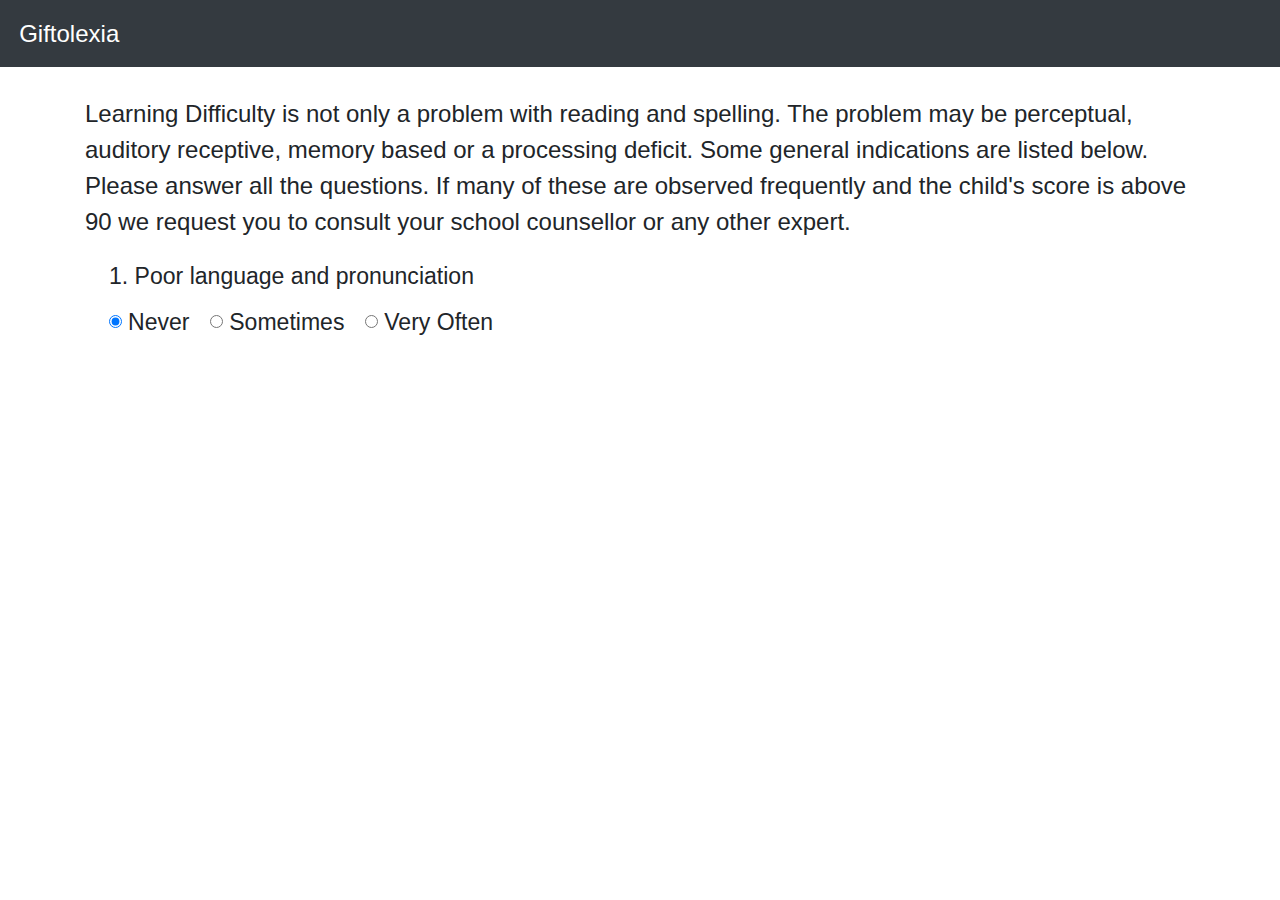
==== 3-to-5.html @ 27c03d04 "changed the filenames" ====
<html>

<head>
    <title>

    </title>
    <link rel="stylesheet" href="https://maxcdn.bootstrapcdn.com/bootstrap/4.0.0/css/bootstrap.min.css"
        integrity="sha384-Gn5384xqQ1aoWXA+058RXPxPg6fy4IWvTNh0E263XmFcJlSAwiGgFAW/dAiS6JXm" crossorigin="anonymous">
    <link rel="stylesheet" href="css/forms.css">
    <script src="js/calculate_results.js" type="text/javascript"></script>
    <script src="https://code.jquery.com/jquery-3.4.1.min.js"
        integrity="sha256-CSXorXvZcTkaix6Yvo6HppcZGetbYMGWSFlBw8HfCJo=" crossorigin="anonymous"></script>
</head>

<body>

    <nav class="navbar navbar-dark bg-dark fixed-top">
        <span class="navbar-brand mb-0 h1">Giftolexia</span>
    </nav>

    <main role="main" class="container">
        <p class="lead">
            Learning Difficulty is not only a problem with reading and spelling.
            The problem may be perceptual, auditory receptive, memory based or a processing deficit.
            Some general indications are listed below. Please answer all the questions.
            If many of these are observed frequently and the child's score is above 90 we request you
            to consult your school counsellor or any other expert.
        </p>

        <!-- FOR EACH QUESTION DO THIS -->
        <!-- COPY FROM HERE -->
        <div class="form-check">
            <label for="question1set">1. Poor language and pronunciation</label>
            <div id="question1set">
                <div class="form-check form-check-inline">
                    <input class="form-check-input" type="radio" name="Q1" id="Q1a" value="1" checked>
                    <label class="form-check-label" for="Q1a">Never</label>
                </div>
                <div class="form-check form-check-inline">
                    <input class="form-check-input" type="radio" name="Q1" id="Q1b" value="3">
                    <label class="form-check-label" for="Q1b">Sometimes</label>
                </div>
                <div class="form-check form-check-inline">
                    <input class="form-check-input" type="radio" name="Q1" id="Q1c" value="5">
                    <label class="form-check-label" for="Q1c">Very Often</label>
                </div>
            </div>
        </div>

        <!-- TO HERE ------------  -->

    </main>
    <!-- <p>1. Poor language and pronunciation</p>
        <input type="radio" id="Q1" name="Q1" value="1">Never
        <input type="radio" id="Q1" name="Q1" value="3">Sometimes
        <input type="radio" id="Q1" name="Q1" value="5">Very often
        <br />

        <p>2. Poor rhyming </p>
        <input type="radio" id="Q2" name="Q2" value="1">Never
        <input type="radio" id="Q2" name="Q2" value="3">Sometimes
        <input type="radio" id="Q2" name="Q2" value="5">Very often
        <br />
        <p>3. Immature speech pattern and communication </p>
        <input type="radio" id="Q3" name="Q3" value="1">Never
        <input type="radio" id="Q3" name="Q3" value="3">Sometimes
        <input type="radio" id="Q3" name="Q3" value="5">Very often
        <br />
        <p>4. Poor phonological awareness </p>
        <input type="radio" id="Q4" name="Q4" value="1">Never
        <input type="radio" id="Q4" name="Q4" value="3">Sometimes
        <input type="radio" id="Q4" name="Q4" value="5">Very often
        <br />
        <p>5. Poor concept of time </p>
        <input type="radio" id="Q5" name="Q5" value="1">Never
        <input type="radio" id="Q5" name="Q5" value="3">Sometimes
        <input type="radio" id="Q5" name="Q5" value="5">Very often
        <br />
        <p>6. Poor organisation </p>
        <input type="radio" id="Q6" name="Q6" value="1">Never
        <input type="radio" id="Q6" name="Q6" value="3">Sometimes
        <input type="radio" id="Q6" name="Q6" value="5">Very often
        <br />
        <p>7. Poor listening skills </p>
        <input type="radio" id="Q7" name="Q7" value="1">Never
        <input type="radio" id="Q7" name="Q7" value="3">Sometimes
        <input type="radio" id="Q7" name="Q7" value="5">Very often
        <br />
        <p>8. Poor memory for rhymes, stories, events, instructions </p>
        <input type="radio" id="Q8" name="Q8" value="1">Never
        <input type="radio" id="Q8" name="Q8" value="3">Sometimes
        <input type="radio" id="Q8" name="Q8" value="5">Very often
        <br />
        <p>9. Cannot clap a rhythm or keep a musical beat </p>
        <input type="radio" id="Q9" name="Q9" value="1">Never
        <input type="radio" id="Q9" name="Q9" value="3">Sometimes
        <input type="radio" id="Q9" name="Q9" value="5">Very often
        <br />
        <p>10. Is clumsy, wriggly and accident prone </p>
        <input type="radio" id="Q10" name="Q10" value="1">Never
        <input type="radio" id="Q10" name="Q10" value="3">Sometimes
        <input type="radio" id="Q10" name="Q10" value="5">Very often
        <br />
        <p>11. Is hard to engage, shows little interest in activities</p>
        <input type="radio" id="Q11" name="Q11" value="1">Never
        <input type="radio" id="Q11" name="Q11" value="3">Sometimes
        <input type="radio" id="Q11" name="Q11" value="5">Very often
        <br />
        <p>12. Can be easily distracted </p>
        <input type="radio" id="Q12" name="Q12" value="1">Never
        <input type="radio" id="Q12" name="Q12" value="3">Sometimes
        <input type="radio" id="Q12" name="Q12" value="5">Very often
        <br />
        <p>13. Has poor posture </p>
        <input type="radio" id="Q13" name="Q13" value="1">Never
        <input type="radio" id="Q13" name="Q13" value="3">Sometimes
        <input type="radio" id="Q13" name="Q13" value="5">Very often
        <br />
        <p>14. Poor fine motor skills, including drawing, copying and letter formation</p>
        <input type="radio" id="Q14" name="Q14" value="1">Never
        <input type="radio" id="Q14" name="Q14" value="3">Sometimes
        <input type="radio" id="Q14" name="Q14" value="5">Very often
        <br />
        <p>15. Poor eye tracking and inability to converge from far to near </p>
        <input type="radio" id="Q15" name="Q15" value="1">Never
        <input type="radio" id="Q15" name="Q15" value="3">Sometimes
        <input type="radio" id="Q15" name="Q15" value="5">Very often
        <br />
        <p>16. Poor spatial concepts </p>
        <input type="radio" id="Q16" name="Q16" value="1">Never
        <input type="radio" id="Q16" name="Q16" value="3">Sometimes
        <input type="radio" id="Q16" name="Q16" value="5">Very often
        <br />
        <p>17. Poor body image</p>
        <input type="radio" id="Q17" name="Q17" value="1">Never
        <input type="radio" id="Q17" name="Q17" value="3">Sometimes
        <input type="radio" id="Q17" name="Q17" value="5">Very often
        <br />
        <p>18. Has not established a dominant hand </p>
        <input type="radio" id="Q18" name="Q18" value="1">Never
        <input type="radio" id="Q18" name="Q18" value="3">Sometimes
        <input type="radio" id="Q18" name="Q18" value="5">Very often
        <br />
        <p>19. Has poor ball skills </p>
        <input type="radio" id="Q19" name="Q19" value="1">Never
        <input type="radio" id="Q19" name="Q19" value="3">Sometimes
        <input type="radio" id="Q19" name="Q19" value="5">Very often
        <br />
        <p>20. Has poor balance and co-ordination </p>
        <input type="radio" id="Q20" name="Q20" value="1">Never
        <input type="radio" id="Q20" name="Q20" value="3">Sometimes
        <input type="radio" id="Q20" name="Q20" value="5">Very often
        <br />
        <p>21. Poor letter knowledge </p>
        <input type="radio" id="Q21" name="Q21" value="1">Never
        <input type="radio" id="Q21" name="Q21" value="3">Sometimes
        <input type="radio" id="Q21" name="Q21" value="5">Very often
        <br />
        <p>22. Social skills are very limited or unsuccessful </p>
        <input type="radio" id="Q22" name="Q22" value="1">Never
        <input type="radio" id="Q22" name="Q22" value="3">Sometimes
        <input type="radio" id="Q22" name="Q22" value="5">Very often
        <br /> -->

    <!-- </div>

    <div>
        <a href="Giftolexia5.html" class="buttonSubmit"> SUBMIT</a>
    </div> -->

    </div>
    <script src="https://code.jquery.com/jquery-3.2.1.slim.min.js"
        integrity="sha384-KJ3o2DKtIkvYIK3UENzmM7KCkRr/rE9/Qpg6aAZGJwFDMVNA/GpGFF93hXpG5KkN"
        crossorigin="anonymous"></script>
    <script src="https://cdnjs.cloudflare.com/ajax/libs/popper.js/1.12.9/umd/popper.min.js"
        integrity="sha384-ApNbgh9B+Y1QKtv3Rn7W3mgPxhU9K/ScQsAP7hUibX39j7fakFPskvXusvfa0b4Q"
        crossorigin="anonymous"></script>
    <script src="https://maxcdn.bootstrapcdn.com/bootstrap/4.0.0/js/bootstrap.min.js"
        integrity="sha384-JZR6Spejh4U02d8jOt6vLEHfe/JQGiRRSQQxSfFWpi1MquVdAyjUar5+76PVCmYl"
        crossorigin="anonymous"></script>
</body>

</html>
---- css/forms.css ----
body {
    padding-top: 5rem;
  }

  html { font-size: 1.5rem; }

  @media (min-width: 576px) {
      html { font-size: 2rem; }
  }
  @media (min-width: 768px) {
      html { font-size: 1.5rem; }
  }
  @media (min-width: 992px) {
      html { font-size: 1.2rem; }
  }
  @media (min-width: 1200px) {
      html { font-size: 1.2rem; }
  }

  .form-check{
    font-size: 1.2rem;
  }
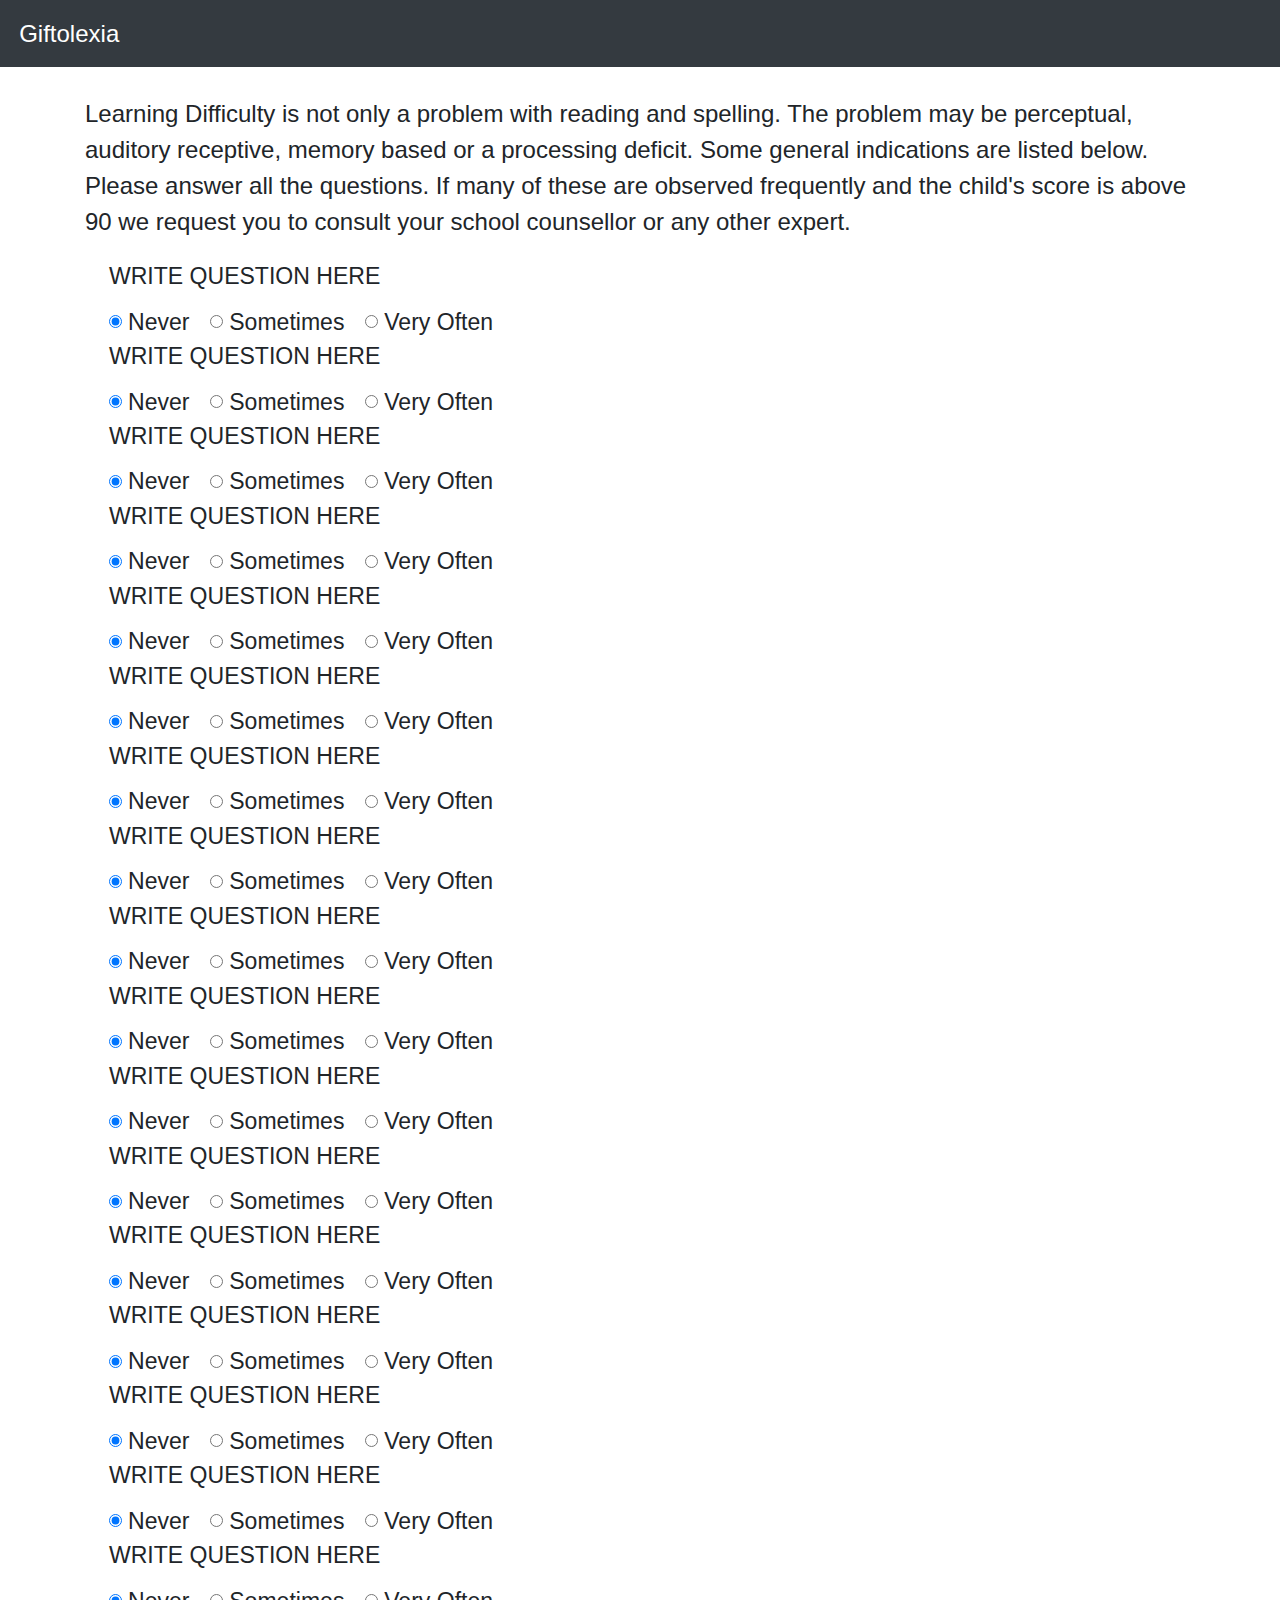
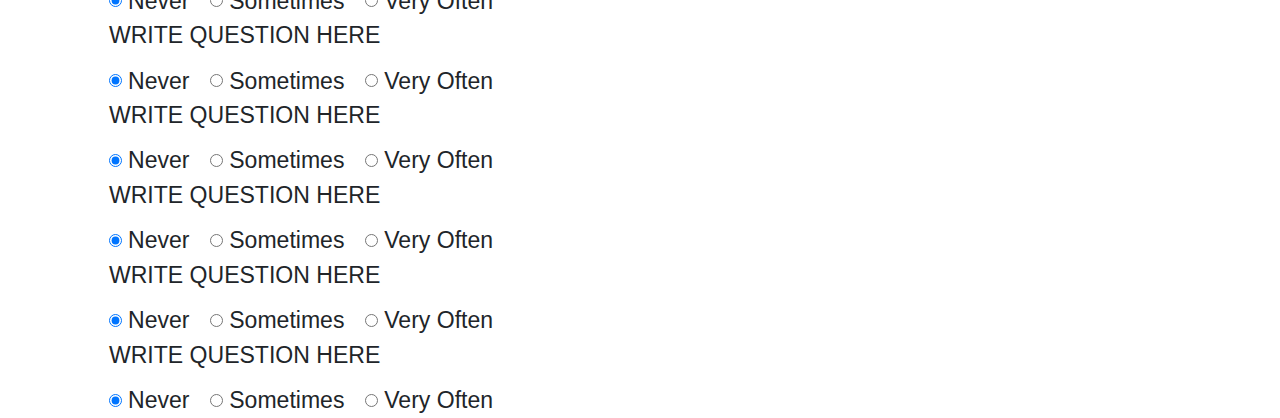
==== commit b7a6ebd2: "Added the basic template for forms" ====
--- a/3-to-5.html
+++ b/3-to-5.html
@@ -27,10 +27,8 @@
             to consult your school counsellor or any other expert.
         </p>
 
-        <!-- FOR EACH QUESTION DO THIS -->
-        <!-- COPY FROM HERE -->
-        <div class="form-check">
-            <label for="question1set">1. Poor language and pronunciation</label>
+        <div class="form-check">
+            <label for="question1set">WRITE QUESTION HERE</label>
             <div id="question1set">
                 <div class="form-check form-check-inline">
                     <input class="form-check-input" type="radio" name="Q1" id="Q1a" value="1" checked>
@@ -46,8 +44,364 @@
                 </div>
             </div>
         </div>
-
-        <!-- TO HERE ------------  -->
+        <div class="form-check">
+            <label for="question2set">WRITE QUESTION HERE</label>
+            <div id="question2set">
+                <div class="form-check form-check-inline">
+                    <input class="form-check-input" type="radio" name="Q2" id="Q2a" value="1" checked>
+                    <label class="form-check-label" for="Q2a">Never</label>
+                </div>
+                <div class="form-check form-check-inline">
+                    <input class="form-check-input" type="radio" name="Q2" id="Q2b" value="3">
+                    <label class="form-check-label" for="Q2b">Sometimes</label>
+                </div>
+                <div class="form-check form-check-inline">
+                    <input class="form-check-input" type="radio" name="Q2" id="Q2c" value="5">
+                    <label class="form-check-label" for="Q2c">Very Often</label>
+                </div>
+            </div>
+        </div>
+        <div class="form-check">
+            <label for="question3set">WRITE QUESTION HERE</label>
+            <div id="question3set">
+                <div class="form-check form-check-inline">
+                    <input class="form-check-input" type="radio" name="Q3" id="Q3a" value="1" checked>
+                    <label class="form-check-label" for="Q3a">Never</label>
+                </div>
+                <div class="form-check form-check-inline">
+                    <input class="form-check-input" type="radio" name="Q3" id="Q3b" value="3">
+                    <label class="form-check-label" for="Q3b">Sometimes</label>
+                </div>
+                <div class="form-check form-check-inline">
+                    <input class="form-check-input" type="radio" name="Q3" id="Q3c" value="5">
+                    <label class="form-check-label" for="Q3c">Very Often</label>
+                </div>
+            </div>
+        </div>
+        <div class="form-check">
+            <label for="question4set">WRITE QUESTION HERE</label>
+            <div id="question4set">
+                <div class="form-check form-check-inline">
+                    <input class="form-check-input" type="radio" name="Q4" id="Q4a" value="1" checked>
+                    <label class="form-check-label" for="Q4a">Never</label>
+                </div>
+                <div class="form-check form-check-inline">
+                    <input class="form-check-input" type="radio" name="Q4" id="Q4b" value="3">
+                    <label class="form-check-label" for="Q4b">Sometimes</label>
+                </div>
+                <div class="form-check form-check-inline">
+                    <input class="form-check-input" type="radio" name="Q4" id="Q4c" value="5">
+                    <label class="form-check-label" for="Q4c">Very Often</label>
+                </div>
+            </div>
+        </div>
+        <div class="form-check">
+            <label for="question5set">WRITE QUESTION HERE</label>
+            <div id="question5set">
+                <div class="form-check form-check-inline">
+                    <input class="form-check-input" type="radio" name="Q5" id="Q5a" value="1" checked>
+                    <label class="form-check-label" for="Q5a">Never</label>
+                </div>
+                <div class="form-check form-check-inline">
+                    <input class="form-check-input" type="radio" name="Q5" id="Q5b" value="3">
+                    <label class="form-check-label" for="Q5b">Sometimes</label>
+                </div>
+                <div class="form-check form-check-inline">
+                    <input class="form-check-input" type="radio" name="Q5" id="Q5c" value="5">
+                    <label class="form-check-label" for="Q5c">Very Often</label>
+                </div>
+            </div>
+        </div>
+        <div class="form-check">
+            <label for="question6set">WRITE QUESTION HERE</label>
+            <div id="question6set">
+                <div class="form-check form-check-inline">
+                    <input class="form-check-input" type="radio" name="Q6" id="Q6a" value="1" checked>
+                    <label class="form-check-label" for="Q6a">Never</label>
+                </div>
+                <div class="form-check form-check-inline">
+                    <input class="form-check-input" type="radio" name="Q6" id="Q6b" value="3">
+                    <label class="form-check-label" for="Q6b">Sometimes</label>
+                </div>
+                <div class="form-check form-check-inline">
+                    <input class="form-check-input" type="radio" name="Q6" id="Q6c" value="5">
+                    <label class="form-check-label" for="Q6c">Very Often</label>
+                </div>
+            </div>
+        </div>
+        <div class="form-check">
+            <label for="question7set">WRITE QUESTION HERE</label>
+            <div id="question7set">
+                <div class="form-check form-check-inline">
+                    <input class="form-check-input" type="radio" name="Q7" id="Q7a" value="1" checked>
+                    <label class="form-check-label" for="Q7a">Never</label>
+                </div>
+                <div class="form-check form-check-inline">
+                    <input class="form-check-input" type="radio" name="Q7" id="Q7b" value="3">
+                    <label class="form-check-label" for="Q7b">Sometimes</label>
+                </div>
+                <div class="form-check form-check-inline">
+                    <input class="form-check-input" type="radio" name="Q7" id="Q7c" value="5">
+                    <label class="form-check-label" for="Q7c">Very Often</label>
+                </div>
+            </div>
+        </div>
+        <div class="form-check">
+            <label for="question8set">WRITE QUESTION HERE</label>
+            <div id="question8set">
+                <div class="form-check form-check-inline">
+                    <input class="form-check-input" type="radio" name="Q8" id="Q8a" value="1" checked>
+                    <label class="form-check-label" for="Q8a">Never</label>
+                </div>
+                <div class="form-check form-check-inline">
+                    <input class="form-check-input" type="radio" name="Q8" id="Q8b" value="3">
+                    <label class="form-check-label" for="Q8b">Sometimes</label>
+                </div>
+                <div class="form-check form-check-inline">
+                    <input class="form-check-input" type="radio" name="Q8" id="Q8c" value="5">
+                    <label class="form-check-label" for="Q8c">Very Often</label>
+                </div>
+            </div>
+        </div>
+        <div class="form-check">
+            <label for="question9set">WRITE QUESTION HERE</label>
+            <div id="question9set">
+                <div class="form-check form-check-inline">
+                    <input class="form-check-input" type="radio" name="Q9" id="Q9a" value="1" checked>
+                    <label class="form-check-label" for="Q9a">Never</label>
+                </div>
+                <div class="form-check form-check-inline">
+                    <input class="form-check-input" type="radio" name="Q9" id="Q9b" value="3">
+                    <label class="form-check-label" for="Q9b">Sometimes</label>
+                </div>
+                <div class="form-check form-check-inline">
+                    <input class="form-check-input" type="radio" name="Q9" id="Q9c" value="5">
+                    <label class="form-check-label" for="Q9c">Very Often</label>
+                </div>
+            </div>
+        </div>
+        <div class="form-check">
+            <label for="question10set">WRITE QUESTION HERE</label>
+            <div id="question10set">
+                <div class="form-check form-check-inline">
+                    <input class="form-check-input" type="radio" name="Q10" id="Q10a" value="1" checked>
+                    <label class="form-check-label" for="Q10a">Never</label>
+                </div>
+                <div class="form-check form-check-inline">
+                    <input class="form-check-input" type="radio" name="Q10" id="Q10b" value="3">
+                    <label class="form-check-label" for="Q10b">Sometimes</label>
+                </div>
+                <div class="form-check form-check-inline">
+                    <input class="form-check-input" type="radio" name="Q10" id="Q10c" value="5">
+                    <label class="form-check-label" for="Q10c">Very Often</label>
+                </div>
+            </div>
+        </div>
+        <div class="form-check">
+            <label for="question11set">WRITE QUESTION HERE</label>
+            <div id="question11set">
+                <div class="form-check form-check-inline">
+                    <input class="form-check-input" type="radio" name="Q11" id="Q11a" value="1" checked>
+                    <label class="form-check-label" for="Q11a">Never</label>
+                </div>
+                <div class="form-check form-check-inline">
+                    <input class="form-check-input" type="radio" name="Q11" id="Q11b" value="3">
+                    <label class="form-check-label" for="Q11b">Sometimes</label>
+                </div>
+                <div class="form-check form-check-inline">
+                    <input class="form-check-input" type="radio" name="Q11" id="Q11c" value="5">
+                    <label class="form-check-label" for="Q11c">Very Often</label>
+                </div>
+            </div>
+        </div>
+        <div class="form-check">
+            <label for="question12set">WRITE QUESTION HERE</label>
+            <div id="question12set">
+                <div class="form-check form-check-inline">
+                    <input class="form-check-input" type="radio" name="Q12" id="Q12a" value="1" checked>
+                    <label class="form-check-label" for="Q12a">Never</label>
+                </div>
+                <div class="form-check form-check-inline">
+                    <input class="form-check-input" type="radio" name="Q12" id="Q12b" value="3">
+                    <label class="form-check-label" for="Q12b">Sometimes</label>
+                </div>
+                <div class="form-check form-check-inline">
+                    <input class="form-check-input" type="radio" name="Q12" id="Q12c" value="5">
+                    <label class="form-check-label" for="Q12c">Very Often</label>
+                </div>
+            </div>
+        </div>
+        <div class="form-check">
+            <label for="question13set">WRITE QUESTION HERE</label>
+            <div id="question13set">
+                <div class="form-check form-check-inline">
+                    <input class="form-check-input" type="radio" name="Q13" id="Q13a" value="1" checked>
+                    <label class="form-check-label" for="Q13a">Never</label>
+                </div>
+                <div class="form-check form-check-inline">
+                    <input class="form-check-input" type="radio" name="Q13" id="Q13b" value="3">
+                    <label class="form-check-label" for="Q13b">Sometimes</label>
+                </div>
+                <div class="form-check form-check-inline">
+                    <input class="form-check-input" type="radio" name="Q13" id="Q13c" value="5">
+                    <label class="form-check-label" for="Q13c">Very Often</label>
+                </div>
+            </div>
+        </div>
+        <div class="form-check">
+            <label for="question14set">WRITE QUESTION HERE</label>
+            <div id="question14set">
+                <div class="form-check form-check-inline">
+                    <input class="form-check-input" type="radio" name="Q14" id="Q14a" value="1" checked>
+                    <label class="form-check-label" for="Q14a">Never</label>
+                </div>
+                <div class="form-check form-check-inline">
+                    <input class="form-check-input" type="radio" name="Q14" id="Q14b" value="3">
+                    <label class="form-check-label" for="Q14b">Sometimes</label>
+                </div>
+                <div class="form-check form-check-inline">
+                    <input class="form-check-input" type="radio" name="Q14" id="Q14c" value="5">
+                    <label class="form-check-label" for="Q14c">Very Often</label>
+                </div>
+            </div>
+        </div>
+        <div class="form-check">
+            <label for="question15set">WRITE QUESTION HERE</label>
+            <div id="question15set">
+                <div class="form-check form-check-inline">
+                    <input class="form-check-input" type="radio" name="Q15" id="Q15a" value="1" checked>
+                    <label class="form-check-label" for="Q15a">Never</label>
+                </div>
+                <div class="form-check form-check-inline">
+                    <input class="form-check-input" type="radio" name="Q15" id="Q15b" value="3">
+                    <label class="form-check-label" for="Q15b">Sometimes</label>
+                </div>
+                <div class="form-check form-check-inline">
+                    <input class="form-check-input" type="radio" name="Q15" id="Q15c" value="5">
+                    <label class="form-check-label" for="Q15c">Very Often</label>
+                </div>
+            </div>
+        </div>
+        <div class="form-check">
+            <label for="question16set">WRITE QUESTION HERE</label>
+            <div id="question16set">
+                <div class="form-check form-check-inline">
+                    <input class="form-check-input" type="radio" name="Q16" id="Q16a" value="1" checked>
+                    <label class="form-check-label" for="Q16a">Never</label>
+                </div>
+                <div class="form-check form-check-inline">
+                    <input class="form-check-input" type="radio" name="Q16" id="Q16b" value="3">
+                    <label class="form-check-label" for="Q16b">Sometimes</label>
+                </div>
+                <div class="form-check form-check-inline">
+                    <input class="form-check-input" type="radio" name="Q16" id="Q16c" value="5">
+                    <label class="form-check-label" for="Q16c">Very Often</label>
+                </div>
+            </div>
+        </div>
+        <div class="form-check">
+            <label for="question17set">WRITE QUESTION HERE</label>
+            <div id="question17set">
+                <div class="form-check form-check-inline">
+                    <input class="form-check-input" type="radio" name="Q17" id="Q17a" value="1" checked>
+                    <label class="form-check-label" for="Q17a">Never</label>
+                </div>
+                <div class="form-check form-check-inline">
+                    <input class="form-check-input" type="radio" name="Q17" id="Q17b" value="3">
+                    <label class="form-check-label" for="Q17b">Sometimes</label>
+                </div>
+                <div class="form-check form-check-inline">
+                    <input class="form-check-input" type="radio" name="Q17" id="Q17c" value="5">
+                    <label class="form-check-label" for="Q17c">Very Often</label>
+                </div>
+            </div>
+        </div>
+        <div class="form-check">
+            <label for="question18set">WRITE QUESTION HERE</label>
+            <div id="question18set">
+                <div class="form-check form-check-inline">
+                    <input class="form-check-input" type="radio" name="Q18" id="Q18a" value="1" checked>
+                    <label class="form-check-label" for="Q18a">Never</label>
+                </div>
+                <div class="form-check form-check-inline">
+                    <input class="form-check-input" type="radio" name="Q18" id="Q18b" value="3">
+                    <label class="form-check-label" for="Q18b">Sometimes</label>
+                </div>
+                <div class="form-check form-check-inline">
+                    <input class="form-check-input" type="radio" name="Q18" id="Q18c" value="5">
+                    <label class="form-check-label" for="Q18c">Very Often</label>
+                </div>
+            </div>
+        </div>
+        <div class="form-check">
+            <label for="question19set">WRITE QUESTION HERE</label>
+            <div id="question19set">
+                <div class="form-check form-check-inline">
+                    <input class="form-check-input" type="radio" name="Q19" id="Q19a" value="1" checked>
+                    <label class="form-check-label" for="Q19a">Never</label>
+                </div>
+                <div class="form-check form-check-inline">
+                    <input class="form-check-input" type="radio" name="Q19" id="Q19b" value="3">
+                    <label class="form-check-label" for="Q19b">Sometimes</label>
+                </div>
+                <div class="form-check form-check-inline">
+                    <input class="form-check-input" type="radio" name="Q19" id="Q19c" value="5">
+                    <label class="form-check-label" for="Q19c">Very Often</label>
+                </div>
+            </div>
+        </div>
+        <div class="form-check">
+            <label for="question20set">WRITE QUESTION HERE</label>
+            <div id="question20set">
+                <div class="form-check form-check-inline">
+                    <input class="form-check-input" type="radio" name="Q20" id="Q20a" value="1" checked>
+                    <label class="form-check-label" for="Q20a">Never</label>
+                </div>
+                <div class="form-check form-check-inline">
+                    <input class="form-check-input" type="radio" name="Q20" id="Q20b" value="3">
+                    <label class="form-check-label" for="Q20b">Sometimes</label>
+                </div>
+                <div class="form-check form-check-inline">
+                    <input class="form-check-input" type="radio" name="Q20" id="Q20c" value="5">
+                    <label class="form-check-label" for="Q20c">Very Often</label>
+                </div>
+            </div>
+        </div>
+        <div class="form-check">
+            <label for="question21set">WRITE QUESTION HERE</label>
+            <div id="question21set">
+                <div class="form-check form-check-inline">
+                    <input class="form-check-input" type="radio" name="Q21" id="Q21a" value="1" checked>
+                    <label class="form-check-label" for="Q21a">Never</label>
+                </div>
+                <div class="form-check form-check-inline">
+                    <input class="form-check-input" type="radio" name="Q21" id="Q21b" value="3">
+                    <label class="form-check-label" for="Q21b">Sometimes</label>
+                </div>
+                <div class="form-check form-check-inline">
+                    <input class="form-check-input" type="radio" name="Q21" id="Q21c" value="5">
+                    <label class="form-check-label" for="Q21c">Very Often</label>
+                </div>
+            </div>
+        </div>
+        <div class="form-check">
+            <label for="question22set">WRITE QUESTION HERE</label>
+            <div id="question22set">
+                <div class="form-check form-check-inline">
+                    <input class="form-check-input" type="radio" name="Q22" id="Q22a" value="1" checked>
+                    <label class="form-check-label" for="Q22a">Never</label>
+                </div>
+                <div class="form-check form-check-inline">
+                    <input class="form-check-input" type="radio" name="Q22" id="Q22b" value="3">
+                    <label class="form-check-label" for="Q22b">Sometimes</label>
+                </div>
+                <div class="form-check form-check-inline">
+                    <input class="form-check-input" type="radio" name="Q22" id="Q22c" value="5">
+                    <label class="form-check-label" for="Q22c">Very Often</label>
+                </div>
+            </div>
+        </div>
+
 
     </main>
     <!-- <p>1. Poor language and pronunciation</p>
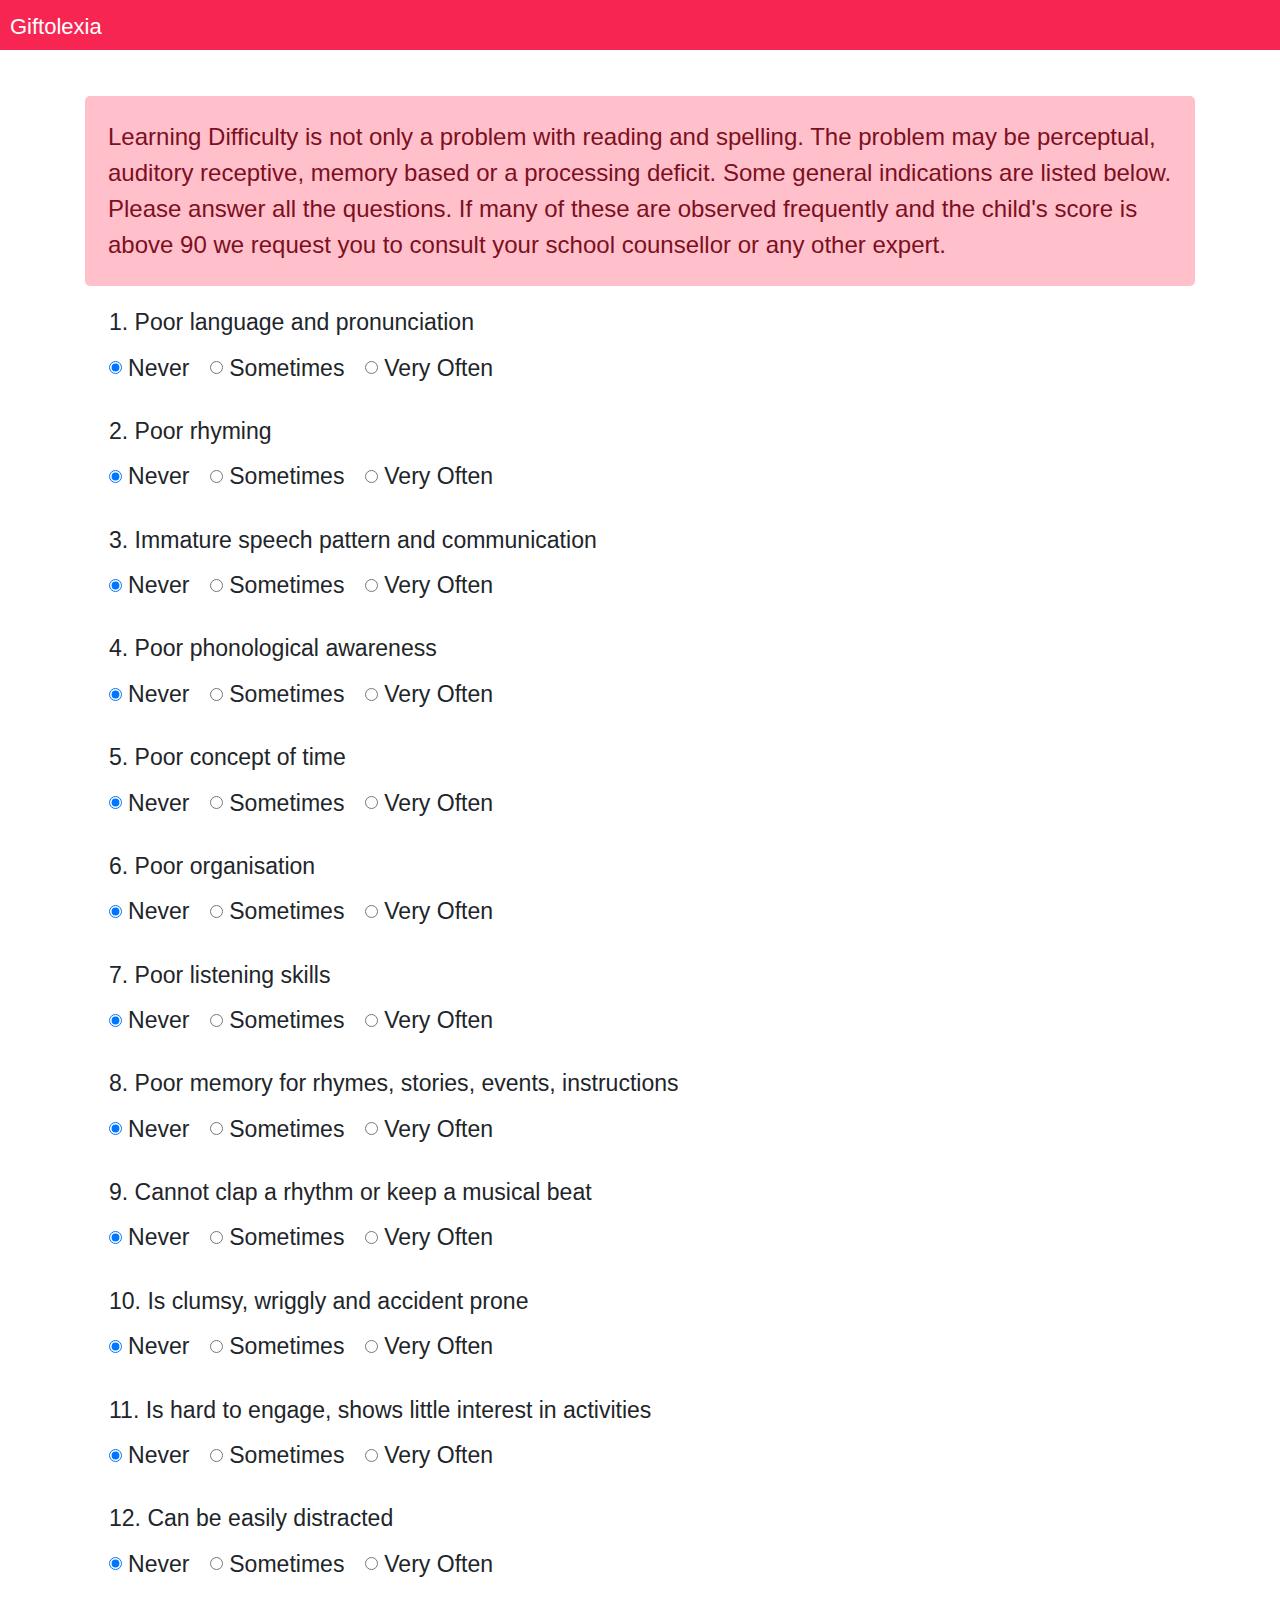
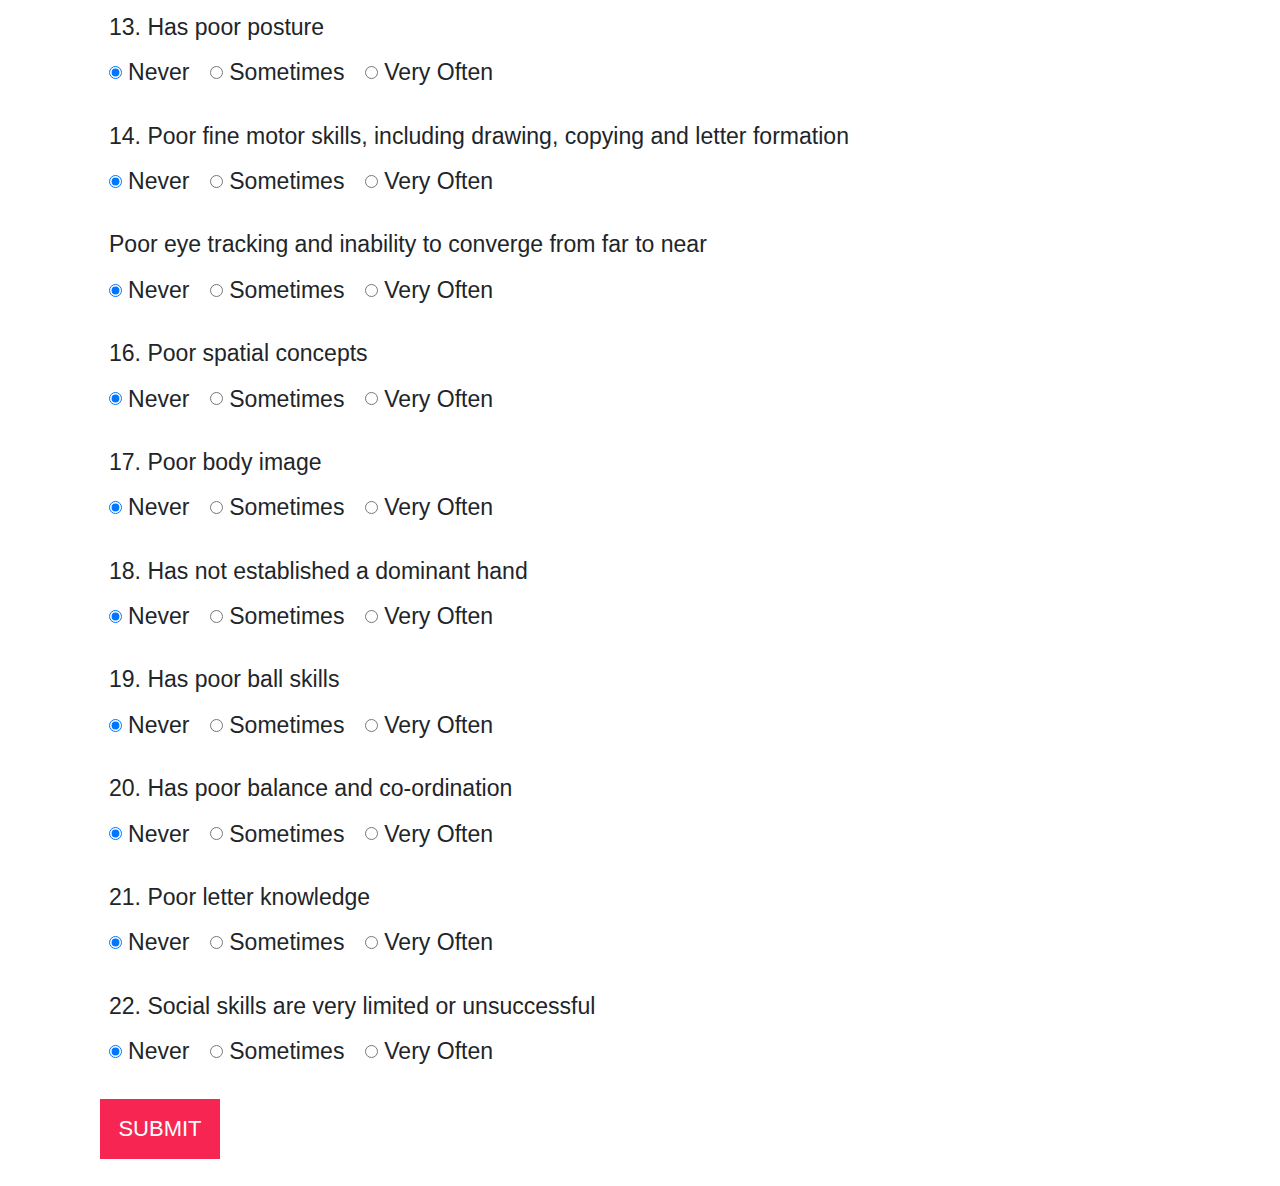
==== commit c472665a: "questionaire css added" ====
--- a/3-to-5.html
+++ b/3-to-5.html
@@ -14,8 +14,8 @@
 
 <body>
 
-    <nav class="navbar navbar-dark bg-dark fixed-top">
-        <span class="navbar-brand mb-0 h1">Giftolexia</span>
+    <nav class="navbar navbar-dark fixed-top" id = "header">
+        <span class="navbar-brand mb-0 h1" id = "header-name">Giftolexia</span>
     </nav>
 
     <main role="main" class="container">
@@ -28,7 +28,7 @@
         </p>
 
         <div class="form-check">
-            <label for="question1set">WRITE QUESTION HERE</label>
+            <label for="question1set">1.	Poor language and pronunciation</label>
             <div id="question1set">
                 <div class="form-check form-check-inline">
                     <input class="form-check-input" type="radio" name="Q1" id="Q1a" value="1" checked>
@@ -44,8 +44,9 @@
                 </div>
             </div>
         </div>
-        <div class="form-check">
-            <label for="question2set">WRITE QUESTION HERE</label>
+        <br/>
+        <div class="form-check">
+            <label for="question2set">2.	Poor rhyming </label>
             <div id="question2set">
                 <div class="form-check form-check-inline">
                     <input class="form-check-input" type="radio" name="Q2" id="Q2a" value="1" checked>
@@ -61,8 +62,9 @@
                 </div>
             </div>
         </div>
-        <div class="form-check">
-            <label for="question3set">WRITE QUESTION HERE</label>
+        <br/>
+        <div class="form-check">
+            <label for="question3set">3.	Immature speech pattern and communication </label>
             <div id="question3set">
                 <div class="form-check form-check-inline">
                     <input class="form-check-input" type="radio" name="Q3" id="Q3a" value="1" checked>
@@ -78,8 +80,9 @@
                 </div>
             </div>
         </div>
-        <div class="form-check">
-            <label for="question4set">WRITE QUESTION HERE</label>
+        <br/>
+        <div class="form-check">
+            <label for="question4set">4.	Poor phonological awareness </label>
             <div id="question4set">
                 <div class="form-check form-check-inline">
                     <input class="form-check-input" type="radio" name="Q4" id="Q4a" value="1" checked>
@@ -95,8 +98,9 @@
                 </div>
             </div>
         </div>
-        <div class="form-check">
-            <label for="question5set">WRITE QUESTION HERE</label>
+        <br/>
+        <div class="form-check">
+            <label for="question5set">5.	Poor concept of time </label>
             <div id="question5set">
                 <div class="form-check form-check-inline">
                     <input class="form-check-input" type="radio" name="Q5" id="Q5a" value="1" checked>
@@ -112,8 +116,9 @@
                 </div>
             </div>
         </div>
-        <div class="form-check">
-            <label for="question6set">WRITE QUESTION HERE</label>
+        <br/>
+        <div class="form-check">
+            <label for="question6set">6.	Poor organisation </label>
             <div id="question6set">
                 <div class="form-check form-check-inline">
                     <input class="form-check-input" type="radio" name="Q6" id="Q6a" value="1" checked>
@@ -129,8 +134,9 @@
                 </div>
             </div>
         </div>
-        <div class="form-check">
-            <label for="question7set">WRITE QUESTION HERE</label>
+        <br/>
+        <div class="form-check">
+            <label for="question7set">7.	Poor listening skills </label>
             <div id="question7set">
                 <div class="form-check form-check-inline">
                     <input class="form-check-input" type="radio" name="Q7" id="Q7a" value="1" checked>
@@ -146,8 +152,9 @@
                 </div>
             </div>
         </div>
-        <div class="form-check">
-            <label for="question8set">WRITE QUESTION HERE</label>
+        <br/>
+        <div class="form-check">
+            <label for="question8set">8.	Poor memory for rhymes, stories, events, instructions </label>
             <div id="question8set">
                 <div class="form-check form-check-inline">
                     <input class="form-check-input" type="radio" name="Q8" id="Q8a" value="1" checked>
@@ -163,8 +170,9 @@
                 </div>
             </div>
         </div>
-        <div class="form-check">
-            <label for="question9set">WRITE QUESTION HERE</label>
+        <br/>
+        <div class="form-check">
+            <label for="question9set">9.	Cannot clap a rhythm or keep a musical beat </label>
             <div id="question9set">
                 <div class="form-check form-check-inline">
                     <input class="form-check-input" type="radio" name="Q9" id="Q9a" value="1" checked>
@@ -180,8 +188,9 @@
                 </div>
             </div>
         </div>
-        <div class="form-check">
-            <label for="question10set">WRITE QUESTION HERE</label>
+        <br/>
+        <div class="form-check">
+            <label for="question10set">10.	Is clumsy, wriggly and accident prone </label>
             <div id="question10set">
                 <div class="form-check form-check-inline">
                     <input class="form-check-input" type="radio" name="Q10" id="Q10a" value="1" checked>
@@ -197,8 +206,9 @@
                 </div>
             </div>
         </div>
-        <div class="form-check">
-            <label for="question11set">WRITE QUESTION HERE</label>
+        <br/>
+        <div class="form-check">
+            <label for="question11set">11.	Is hard to engage, shows little interest in activities</label>
             <div id="question11set">
                 <div class="form-check form-check-inline">
                     <input class="form-check-input" type="radio" name="Q11" id="Q11a" value="1" checked>
@@ -214,8 +224,9 @@
                 </div>
             </div>
         </div>
-        <div class="form-check">
-            <label for="question12set">WRITE QUESTION HERE</label>
+        <br/>
+        <div class="form-check">
+            <label for="question12set">12.	 Can be easily distracted </label>
             <div id="question12set">
                 <div class="form-check form-check-inline">
                     <input class="form-check-input" type="radio" name="Q12" id="Q12a" value="1" checked>
@@ -231,8 +242,9 @@
                 </div>
             </div>
         </div>
-        <div class="form-check">
-            <label for="question13set">WRITE QUESTION HERE</label>
+        <br/>
+        <div class="form-check">
+            <label for="question13set">13.	Has poor posture </label>
             <div id="question13set">
                 <div class="form-check form-check-inline">
                     <input class="form-check-input" type="radio" name="Q13" id="Q13a" value="1" checked>
@@ -248,8 +260,9 @@
                 </div>
             </div>
         </div>
-        <div class="form-check">
-            <label for="question14set">WRITE QUESTION HERE</label>
+        <br/>
+        <div class="form-check">
+            <label for="question14set">14.	Poor fine motor skills, including drawing, copying and letter formation</label>
             <div id="question14set">
                 <div class="form-check form-check-inline">
                     <input class="form-check-input" type="radio" name="Q14" id="Q14a" value="1" checked>
@@ -265,8 +278,9 @@
                 </div>
             </div>
         </div>
-        <div class="form-check">
-            <label for="question15set">WRITE QUESTION HERE</label>
+        <br/>
+        <div class="form-check">
+            <label for="question15set">Poor eye tracking and inability to converge from far to near </label>
             <div id="question15set">
                 <div class="form-check form-check-inline">
                     <input class="form-check-input" type="radio" name="Q15" id="Q15a" value="1" checked>
@@ -282,8 +296,9 @@
                 </div>
             </div>
         </div>
-        <div class="form-check">
-            <label for="question16set">WRITE QUESTION HERE</label>
+        <br/>
+        <div class="form-check">
+            <label for="question16set">16.	Poor spatial concepts </label>
             <div id="question16set">
                 <div class="form-check form-check-inline">
                     <input class="form-check-input" type="radio" name="Q16" id="Q16a" value="1" checked>
@@ -299,8 +314,9 @@
                 </div>
             </div>
         </div>
-        <div class="form-check">
-            <label for="question17set">WRITE QUESTION HERE</label>
+        <br/>
+        <div class="form-check">
+            <label for="question17set">17.	Poor body image</label>
             <div id="question17set">
                 <div class="form-check form-check-inline">
                     <input class="form-check-input" type="radio" name="Q17" id="Q17a" value="1" checked>
@@ -316,8 +332,9 @@
                 </div>
             </div>
         </div>
-        <div class="form-check">
-            <label for="question18set">WRITE QUESTION HERE</label>
+        <br/>
+        <div class="form-check">
+            <label for="question18set">18.	Has not established a dominant hand  </label>
             <div id="question18set">
                 <div class="form-check form-check-inline">
                     <input class="form-check-input" type="radio" name="Q18" id="Q18a" value="1" checked>
@@ -333,8 +350,9 @@
                 </div>
             </div>
         </div>
-        <div class="form-check">
-            <label for="question19set">WRITE QUESTION HERE</label>
+        <br/>
+        <div class="form-check">
+            <label for="question19set">19.	Has poor ball skills </label>
             <div id="question19set">
                 <div class="form-check form-check-inline">
                     <input class="form-check-input" type="radio" name="Q19" id="Q19a" value="1" checked>
@@ -350,8 +368,9 @@
                 </div>
             </div>
         </div>
-        <div class="form-check">
-            <label for="question20set">WRITE QUESTION HERE</label>
+        <br/>
+        <div class="form-check">
+            <label for="question20set">20.	Has poor balance and co-ordination </label>
             <div id="question20set">
                 <div class="form-check form-check-inline">
                     <input class="form-check-input" type="radio" name="Q20" id="Q20a" value="1" checked>
@@ -367,8 +386,9 @@
                 </div>
             </div>
         </div>
-        <div class="form-check">
-            <label for="question21set">WRITE QUESTION HERE</label>
+        <br/>
+        <div class="form-check">
+            <label for="question21set">21.	Poor letter knowledge </label>
             <div id="question21set">
                 <div class="form-check form-check-inline">
                     <input class="form-check-input" type="radio" name="Q21" id="Q21a" value="1" checked>
@@ -384,8 +404,9 @@
                 </div>
             </div>
         </div>
-        <div class="form-check">
-            <label for="question22set">WRITE QUESTION HERE</label>
+        <br/>
+        <div class="form-check">
+            <label for="question22set">22.	Social skills are very limited or unsuccessful </label>
             <div id="question22set">
                 <div class="form-check form-check-inline">
                     <input class="form-check-input" type="radio" name="Q22" id="Q22a" value="1" checked>
@@ -516,12 +537,14 @@
         <input type="radio" id="Q22" name="Q22" value="5">Very often
         <br /> -->
 
-    <!-- </div>
+    <!-- </div> !-->
 
     <div>
-        <a href="Giftolexia5.html" class="buttonSubmit"> SUBMIT</a>
-    </div> -->
-
+        <a href="Results.html" id="test-submit" class="buttonSubmit"> SUBMIT</a>
+    </div>
+
+    <br/>
+    <br/>
     </div>
     <script src="https://code.jquery.com/jquery-3.2.1.slim.min.js"
         integrity="sha384-KJ3o2DKtIkvYIK3UENzmM7KCkRr/rE9/Qpg6aAZGJwFDMVNA/GpGFF93hXpG5KkN"
--- a/css/forms.css
+++ b/css/forms.css
@@ -19,4 +19,57 @@
 
   .form-check{
     font-size: 1.2rem;
-  }+  }
+
+
+
+ #header{
+    
+    padding: 0px;
+    background-color: #f72552;
+    color:#f72552;
+    overflow:none;
+    width : 100%;
+    height: 50px;
+    left:0;
+    right:0;
+   
+  }
+  #header-name{
+    text-align: left;
+    padding :10px;
+    color:white;
+    text-emphasis: bold;
+    font-family: Arial, Helvetica, sans-serif;
+    font-size: 22px;
+  }
+
+  .lead{
+      border-style: solid;
+      border-color: pink;
+      border-radius:5px;
+      background-color: pink;
+      font: bold 20px;
+      font-style: ;
+      color: rgb(124, 15, 33);
+      padding: 20px;
+      font-weight: 400;
+  }
+
+  #test-submit{
+    width:120px;
+    height: 60px;
+    position: relative;;
+    top:30px;
+    left:100px;
+    overflow: none;
+    color: white;
+    background-color: #f72552;
+    text-decoration-line: none;
+    display: inline-block;
+    padding-top:13px;
+    text-align: center;
+    font-family: Arial, Helvetica, sans-serif;
+    font-size: 22px;
+}
+  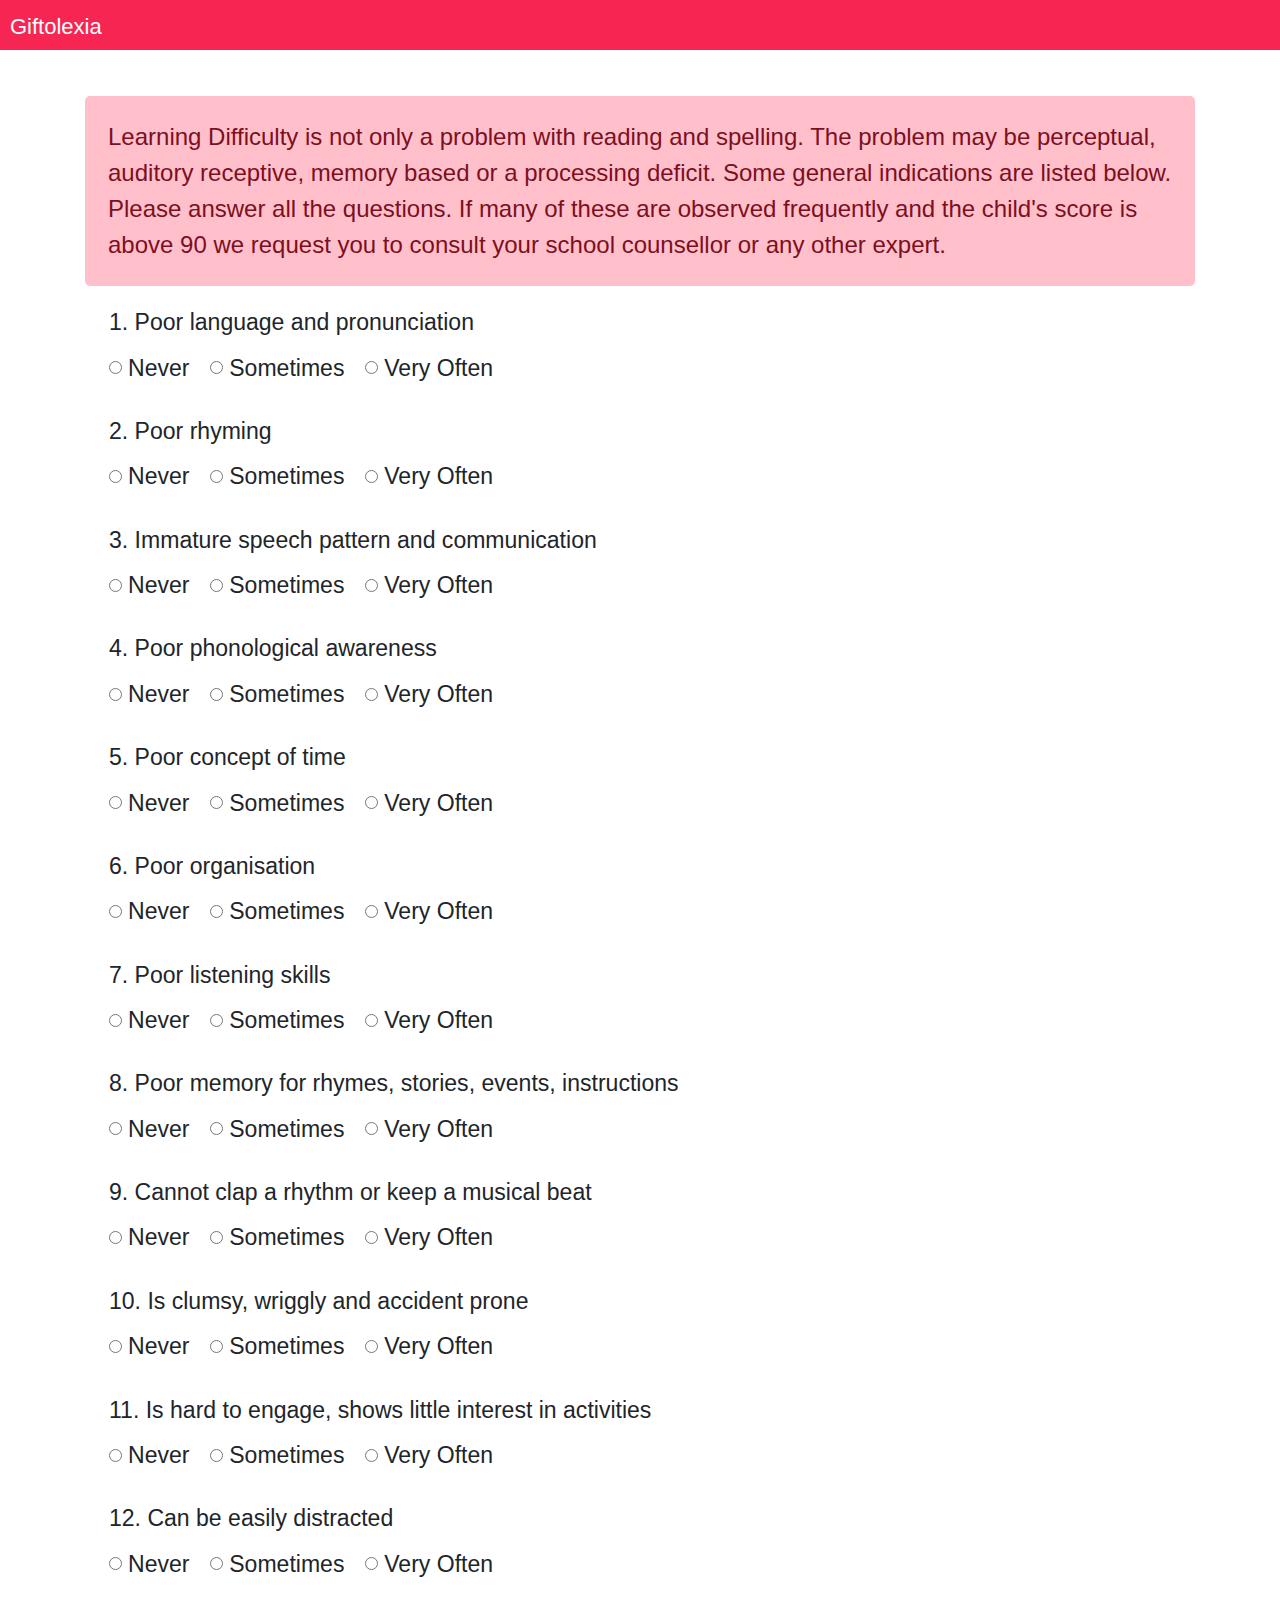
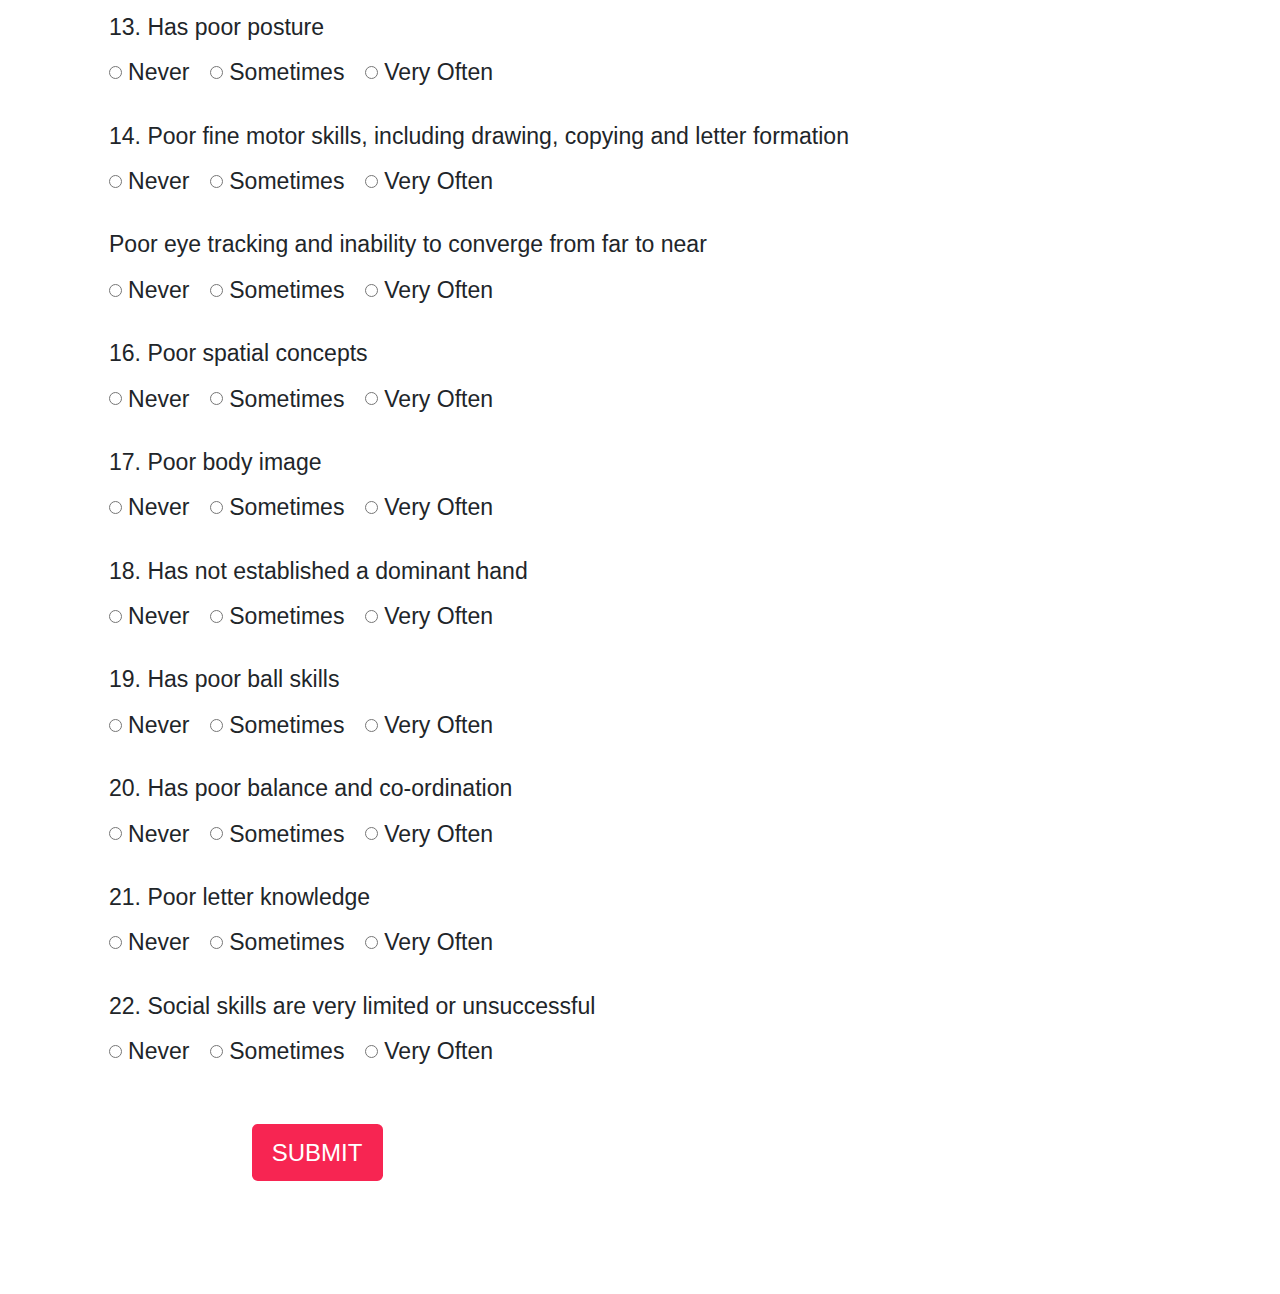
==== commit 1cb36ff5: "Added bootstrap to all the pages" ====
--- a/3-to-5.html
+++ b/3-to-5.html
@@ -14,8 +14,8 @@
 
 <body>
 
-    <nav class="navbar navbar-dark fixed-top" id = "header">
-        <span class="navbar-brand mb-0 h1" id = "header-name">Giftolexia</span>
+    <nav class="navbar navbar-dark fixed-top" id="header">
+        <span class="navbar-brand mb-0 h1" id="header-name">Giftolexia</span>
     </nav>
 
     <main role="main" class="container">
@@ -28,10 +28,10 @@
         </p>
 
         <div class="form-check">
-            <label for="question1set">1.	Poor language and pronunciation</label>
+            <label for="question1set">1. Poor language and pronunciation</label>
             <div id="question1set">
                 <div class="form-check form-check-inline">
-                    <input class="form-check-input" type="radio" name="Q1" id="Q1a" value="1" checked>
+                    <input class="form-check-input" type="radio" name="Q1" id="Q1a" value="1">
                     <label class="form-check-label" for="Q1a">Never</label>
                 </div>
                 <div class="form-check form-check-inline">
@@ -44,12 +44,12 @@
                 </div>
             </div>
         </div>
-        <br/>
-        <div class="form-check">
-            <label for="question2set">2.	Poor rhyming </label>
+        <br />
+        <div class="form-check">
+            <label for="question2set">2. Poor rhyming </label>
             <div id="question2set">
                 <div class="form-check form-check-inline">
-                    <input class="form-check-input" type="radio" name="Q2" id="Q2a" value="1" checked>
+                    <input class="form-check-input" type="radio" name="Q2" id="Q2a" value="1">
                     <label class="form-check-label" for="Q2a">Never</label>
                 </div>
                 <div class="form-check form-check-inline">
@@ -62,12 +62,12 @@
                 </div>
             </div>
         </div>
-        <br/>
-        <div class="form-check">
-            <label for="question3set">3.	Immature speech pattern and communication </label>
+        <br />
+        <div class="form-check">
+            <label for="question3set">3. Immature speech pattern and communication </label>
             <div id="question3set">
                 <div class="form-check form-check-inline">
-                    <input class="form-check-input" type="radio" name="Q3" id="Q3a" value="1" checked>
+                    <input class="form-check-input" type="radio" name="Q3" id="Q3a" value="1">
                     <label class="form-check-label" for="Q3a">Never</label>
                 </div>
                 <div class="form-check form-check-inline">
@@ -80,12 +80,12 @@
                 </div>
             </div>
         </div>
-        <br/>
-        <div class="form-check">
-            <label for="question4set">4.	Poor phonological awareness </label>
+        <br />
+        <div class="form-check">
+            <label for="question4set">4. Poor phonological awareness </label>
             <div id="question4set">
                 <div class="form-check form-check-inline">
-                    <input class="form-check-input" type="radio" name="Q4" id="Q4a" value="1" checked>
+                    <input class="form-check-input" type="radio" name="Q4" id="Q4a" value="1">
                     <label class="form-check-label" for="Q4a">Never</label>
                 </div>
                 <div class="form-check form-check-inline">
@@ -98,12 +98,12 @@
                 </div>
             </div>
         </div>
-        <br/>
-        <div class="form-check">
-            <label for="question5set">5.	Poor concept of time </label>
+        <br />
+        <div class="form-check">
+            <label for="question5set">5. Poor concept of time </label>
             <div id="question5set">
                 <div class="form-check form-check-inline">
-                    <input class="form-check-input" type="radio" name="Q5" id="Q5a" value="1" checked>
+                    <input class="form-check-input" type="radio" name="Q5" id="Q5a" value="1">
                     <label class="form-check-label" for="Q5a">Never</label>
                 </div>
                 <div class="form-check form-check-inline">
@@ -116,12 +116,12 @@
                 </div>
             </div>
         </div>
-        <br/>
-        <div class="form-check">
-            <label for="question6set">6.	Poor organisation </label>
+        <br />
+        <div class="form-check">
+            <label for="question6set">6. Poor organisation </label>
             <div id="question6set">
                 <div class="form-check form-check-inline">
-                    <input class="form-check-input" type="radio" name="Q6" id="Q6a" value="1" checked>
+                    <input class="form-check-input" type="radio" name="Q6" id="Q6a" value="1">
                     <label class="form-check-label" for="Q6a">Never</label>
                 </div>
                 <div class="form-check form-check-inline">
@@ -134,12 +134,12 @@
                 </div>
             </div>
         </div>
-        <br/>
-        <div class="form-check">
-            <label for="question7set">7.	Poor listening skills </label>
+        <br />
+        <div class="form-check">
+            <label for="question7set">7. Poor listening skills </label>
             <div id="question7set">
                 <div class="form-check form-check-inline">
-                    <input class="form-check-input" type="radio" name="Q7" id="Q7a" value="1" checked>
+                    <input class="form-check-input" type="radio" name="Q7" id="Q7a" value="1">
                     <label class="form-check-label" for="Q7a">Never</label>
                 </div>
                 <div class="form-check form-check-inline">
@@ -152,12 +152,12 @@
                 </div>
             </div>
         </div>
-        <br/>
-        <div class="form-check">
-            <label for="question8set">8.	Poor memory for rhymes, stories, events, instructions </label>
+        <br />
+        <div class="form-check">
+            <label for="question8set">8. Poor memory for rhymes, stories, events, instructions </label>
             <div id="question8set">
                 <div class="form-check form-check-inline">
-                    <input class="form-check-input" type="radio" name="Q8" id="Q8a" value="1" checked>
+                    <input class="form-check-input" type="radio" name="Q8" id="Q8a" value="1">
                     <label class="form-check-label" for="Q8a">Never</label>
                 </div>
                 <div class="form-check form-check-inline">
@@ -170,12 +170,12 @@
                 </div>
             </div>
         </div>
-        <br/>
-        <div class="form-check">
-            <label for="question9set">9.	Cannot clap a rhythm or keep a musical beat </label>
+        <br />
+        <div class="form-check">
+            <label for="question9set">9. Cannot clap a rhythm or keep a musical beat </label>
             <div id="question9set">
                 <div class="form-check form-check-inline">
-                    <input class="form-check-input" type="radio" name="Q9" id="Q9a" value="1" checked>
+                    <input class="form-check-input" type="radio" name="Q9" id="Q9a" value="1">
                     <label class="form-check-label" for="Q9a">Never</label>
                 </div>
                 <div class="form-check form-check-inline">
@@ -188,12 +188,12 @@
                 </div>
             </div>
         </div>
-        <br/>
-        <div class="form-check">
-            <label for="question10set">10.	Is clumsy, wriggly and accident prone </label>
+        <br />
+        <div class="form-check">
+            <label for="question10set">10. Is clumsy, wriggly and accident prone </label>
             <div id="question10set">
                 <div class="form-check form-check-inline">
-                    <input class="form-check-input" type="radio" name="Q10" id="Q10a" value="1" checked>
+                    <input class="form-check-input" type="radio" name="Q10" id="Q10a" value="1">
                     <label class="form-check-label" for="Q10a">Never</label>
                 </div>
                 <div class="form-check form-check-inline">
@@ -206,12 +206,12 @@
                 </div>
             </div>
         </div>
-        <br/>
-        <div class="form-check">
-            <label for="question11set">11.	Is hard to engage, shows little interest in activities</label>
+        <br />
+        <div class="form-check">
+            <label for="question11set">11. Is hard to engage, shows little interest in activities</label>
             <div id="question11set">
                 <div class="form-check form-check-inline">
-                    <input class="form-check-input" type="radio" name="Q11" id="Q11a" value="1" checked>
+                    <input class="form-check-input" type="radio" name="Q11" id="Q11a" value="1">
                     <label class="form-check-label" for="Q11a">Never</label>
                 </div>
                 <div class="form-check form-check-inline">
@@ -224,12 +224,12 @@
                 </div>
             </div>
         </div>
-        <br/>
-        <div class="form-check">
-            <label for="question12set">12.	 Can be easily distracted </label>
+        <br />
+        <div class="form-check">
+            <label for="question12set">12. Can be easily distracted </label>
             <div id="question12set">
                 <div class="form-check form-check-inline">
-                    <input class="form-check-input" type="radio" name="Q12" id="Q12a" value="1" checked>
+                    <input class="form-check-input" type="radio" name="Q12" id="Q12a" value="1">
                     <label class="form-check-label" for="Q12a">Never</label>
                 </div>
                 <div class="form-check form-check-inline">
@@ -242,12 +242,12 @@
                 </div>
             </div>
         </div>
-        <br/>
-        <div class="form-check">
-            <label for="question13set">13.	Has poor posture </label>
+        <br />
+        <div class="form-check">
+            <label for="question13set">13. Has poor posture </label>
             <div id="question13set">
                 <div class="form-check form-check-inline">
-                    <input class="form-check-input" type="radio" name="Q13" id="Q13a" value="1" checked>
+                    <input class="form-check-input" type="radio" name="Q13" id="Q13a" value="1">
                     <label class="form-check-label" for="Q13a">Never</label>
                 </div>
                 <div class="form-check form-check-inline">
@@ -260,12 +260,13 @@
                 </div>
             </div>
         </div>
-        <br/>
-        <div class="form-check">
-            <label for="question14set">14.	Poor fine motor skills, including drawing, copying and letter formation</label>
+        <br />
+        <div class="form-check">
+            <label for="question14set">14. Poor fine motor skills, including drawing, copying and letter
+                formation</label>
             <div id="question14set">
                 <div class="form-check form-check-inline">
-                    <input class="form-check-input" type="radio" name="Q14" id="Q14a" value="1" checked>
+                    <input class="form-check-input" type="radio" name="Q14" id="Q14a" value="1">
                     <label class="form-check-label" for="Q14a">Never</label>
                 </div>
                 <div class="form-check form-check-inline">
@@ -278,12 +279,12 @@
                 </div>
             </div>
         </div>
-        <br/>
+        <br />
         <div class="form-check">
             <label for="question15set">Poor eye tracking and inability to converge from far to near </label>
             <div id="question15set">
                 <div class="form-check form-check-inline">
-                    <input class="form-check-input" type="radio" name="Q15" id="Q15a" value="1" checked>
+                    <input class="form-check-input" type="radio" name="Q15" id="Q15a" value="1">
                     <label class="form-check-label" for="Q15a">Never</label>
                 </div>
                 <div class="form-check form-check-inline">
@@ -296,12 +297,12 @@
                 </div>
             </div>
         </div>
-        <br/>
-        <div class="form-check">
-            <label for="question16set">16.	Poor spatial concepts </label>
+        <br />
+        <div class="form-check">
+            <label for="question16set">16. Poor spatial concepts </label>
             <div id="question16set">
                 <div class="form-check form-check-inline">
-                    <input class="form-check-input" type="radio" name="Q16" id="Q16a" value="1" checked>
+                    <input class="form-check-input" type="radio" name="Q16" id="Q16a" value="1">
                     <label class="form-check-label" for="Q16a">Never</label>
                 </div>
                 <div class="form-check form-check-inline">
@@ -314,12 +315,12 @@
                 </div>
             </div>
         </div>
-        <br/>
-        <div class="form-check">
-            <label for="question17set">17.	Poor body image</label>
+        <br />
+        <div class="form-check">
+            <label for="question17set">17. Poor body image</label>
             <div id="question17set">
                 <div class="form-check form-check-inline">
-                    <input class="form-check-input" type="radio" name="Q17" id="Q17a" value="1" checked>
+                    <input class="form-check-input" type="radio" name="Q17" id="Q17a" value="1">
                     <label class="form-check-label" for="Q17a">Never</label>
                 </div>
                 <div class="form-check form-check-inline">
@@ -332,12 +333,12 @@
                 </div>
             </div>
         </div>
-        <br/>
-        <div class="form-check">
-            <label for="question18set">18.	Has not established a dominant hand  </label>
+        <br />
+        <div class="form-check">
+            <label for="question18set">18. Has not established a dominant hand </label>
             <div id="question18set">
                 <div class="form-check form-check-inline">
-                    <input class="form-check-input" type="radio" name="Q18" id="Q18a" value="1" checked>
+                    <input class="form-check-input" type="radio" name="Q18" id="Q18a" value="1">
                     <label class="form-check-label" for="Q18a">Never</label>
                 </div>
                 <div class="form-check form-check-inline">
@@ -350,12 +351,12 @@
                 </div>
             </div>
         </div>
-        <br/>
-        <div class="form-check">
-            <label for="question19set">19.	Has poor ball skills </label>
+        <br />
+        <div class="form-check">
+            <label for="question19set">19. Has poor ball skills </label>
             <div id="question19set">
                 <div class="form-check form-check-inline">
-                    <input class="form-check-input" type="radio" name="Q19" id="Q19a" value="1" checked>
+                    <input class="form-check-input" type="radio" name="Q19" id="Q19a" value="1">
                     <label class="form-check-label" for="Q19a">Never</label>
                 </div>
                 <div class="form-check form-check-inline">
@@ -368,12 +369,12 @@
                 </div>
             </div>
         </div>
-        <br/>
-        <div class="form-check">
-            <label for="question20set">20.	Has poor balance and co-ordination </label>
+        <br />
+        <div class="form-check">
+            <label for="question20set">20. Has poor balance and co-ordination </label>
             <div id="question20set">
                 <div class="form-check form-check-inline">
-                    <input class="form-check-input" type="radio" name="Q20" id="Q20a" value="1" checked>
+                    <input class="form-check-input" type="radio" name="Q20" id="Q20a" value="1">
                     <label class="form-check-label" for="Q20a">Never</label>
                 </div>
                 <div class="form-check form-check-inline">
@@ -386,12 +387,12 @@
                 </div>
             </div>
         </div>
-        <br/>
-        <div class="form-check">
-            <label for="question21set">21.	Poor letter knowledge </label>
+        <br />
+        <div class="form-check">
+            <label for="question21set">21. Poor letter knowledge </label>
             <div id="question21set">
                 <div class="form-check form-check-inline">
-                    <input class="form-check-input" type="radio" name="Q21" id="Q21a" value="1" checked>
+                    <input class="form-check-input" type="radio" name="Q21" id="Q21a" value="1">
                     <label class="form-check-label" for="Q21a">Never</label>
                 </div>
                 <div class="form-check form-check-inline">
@@ -404,12 +405,12 @@
                 </div>
             </div>
         </div>
-        <br/>
-        <div class="form-check">
-            <label for="question22set">22.	Social skills are very limited or unsuccessful </label>
+        <br />
+        <div class="form-check">
+            <label for="question22set">22. Social skills are very limited or unsuccessful </label>
             <div id="question22set">
                 <div class="form-check form-check-inline">
-                    <input class="form-check-input" type="radio" name="Q22" id="Q22a" value="1" checked>
+                    <input class="form-check-input" type="radio" name="Q22" id="Q22a" value="1">
                     <label class="form-check-label" for="Q22a">Never</label>
                 </div>
                 <div class="form-check form-check-inline">
@@ -422,129 +423,15 @@
                 </div>
             </div>
         </div>
-
+        <div>
+            <a href="Results.html" id="test-submit" class="btn btn-lg" onclick="total()"> SUBMIT</a>
+        </div>
 
     </main>
-    <!-- <p>1. Poor language and pronunciation</p>
-        <input type="radio" id="Q1" name="Q1" value="1">Never
-        <input type="radio" id="Q1" name="Q1" value="3">Sometimes
-        <input type="radio" id="Q1" name="Q1" value="5">Very often
-        <br />
-
-        <p>2. Poor rhyming </p>
-        <input type="radio" id="Q2" name="Q2" value="1">Never
-        <input type="radio" id="Q2" name="Q2" value="3">Sometimes
-        <input type="radio" id="Q2" name="Q2" value="5">Very often
-        <br />
-        <p>3. Immature speech pattern and communication </p>
-        <input type="radio" id="Q3" name="Q3" value="1">Never
-        <input type="radio" id="Q3" name="Q3" value="3">Sometimes
-        <input type="radio" id="Q3" name="Q3" value="5">Very often
-        <br />
-        <p>4. Poor phonological awareness </p>
-        <input type="radio" id="Q4" name="Q4" value="1">Never
-        <input type="radio" id="Q4" name="Q4" value="3">Sometimes
-        <input type="radio" id="Q4" name="Q4" value="5">Very often
-        <br />
-        <p>5. Poor concept of time </p>
-        <input type="radio" id="Q5" name="Q5" value="1">Never
-        <input type="radio" id="Q5" name="Q5" value="3">Sometimes
-        <input type="radio" id="Q5" name="Q5" value="5">Very often
-        <br />
-        <p>6. Poor organisation </p>
-        <input type="radio" id="Q6" name="Q6" value="1">Never
-        <input type="radio" id="Q6" name="Q6" value="3">Sometimes
-        <input type="radio" id="Q6" name="Q6" value="5">Very often
-        <br />
-        <p>7. Poor listening skills </p>
-        <input type="radio" id="Q7" name="Q7" value="1">Never
-        <input type="radio" id="Q7" name="Q7" value="3">Sometimes
-        <input type="radio" id="Q7" name="Q7" value="5">Very often
-        <br />
-        <p>8. Poor memory for rhymes, stories, events, instructions </p>
-        <input type="radio" id="Q8" name="Q8" value="1">Never
-        <input type="radio" id="Q8" name="Q8" value="3">Sometimes
-        <input type="radio" id="Q8" name="Q8" value="5">Very often
-        <br />
-        <p>9. Cannot clap a rhythm or keep a musical beat </p>
-        <input type="radio" id="Q9" name="Q9" value="1">Never
-        <input type="radio" id="Q9" name="Q9" value="3">Sometimes
-        <input type="radio" id="Q9" name="Q9" value="5">Very often
-        <br />
-        <p>10. Is clumsy, wriggly and accident prone </p>
-        <input type="radio" id="Q10" name="Q10" value="1">Never
-        <input type="radio" id="Q10" name="Q10" value="3">Sometimes
-        <input type="radio" id="Q10" name="Q10" value="5">Very often
-        <br />
-        <p>11. Is hard to engage, shows little interest in activities</p>
-        <input type="radio" id="Q11" name="Q11" value="1">Never
-        <input type="radio" id="Q11" name="Q11" value="3">Sometimes
-        <input type="radio" id="Q11" name="Q11" value="5">Very often
-        <br />
-        <p>12. Can be easily distracted </p>
-        <input type="radio" id="Q12" name="Q12" value="1">Never
-        <input type="radio" id="Q12" name="Q12" value="3">Sometimes
-        <input type="radio" id="Q12" name="Q12" value="5">Very often
-        <br />
-        <p>13. Has poor posture </p>
-        <input type="radio" id="Q13" name="Q13" value="1">Never
-        <input type="radio" id="Q13" name="Q13" value="3">Sometimes
-        <input type="radio" id="Q13" name="Q13" value="5">Very often
-        <br />
-        <p>14. Poor fine motor skills, including drawing, copying and letter formation</p>
-        <input type="radio" id="Q14" name="Q14" value="1">Never
-        <input type="radio" id="Q14" name="Q14" value="3">Sometimes
-        <input type="radio" id="Q14" name="Q14" value="5">Very often
-        <br />
-        <p>15. Poor eye tracking and inability to converge from far to near </p>
-        <input type="radio" id="Q15" name="Q15" value="1">Never
-        <input type="radio" id="Q15" name="Q15" value="3">Sometimes
-        <input type="radio" id="Q15" name="Q15" value="5">Very often
-        <br />
-        <p>16. Poor spatial concepts </p>
-        <input type="radio" id="Q16" name="Q16" value="1">Never
-        <input type="radio" id="Q16" name="Q16" value="3">Sometimes
-        <input type="radio" id="Q16" name="Q16" value="5">Very often
-        <br />
-        <p>17. Poor body image</p>
-        <input type="radio" id="Q17" name="Q17" value="1">Never
-        <input type="radio" id="Q17" name="Q17" value="3">Sometimes
-        <input type="radio" id="Q17" name="Q17" value="5">Very often
-        <br />
-        <p>18. Has not established a dominant hand </p>
-        <input type="radio" id="Q18" name="Q18" value="1">Never
-        <input type="radio" id="Q18" name="Q18" value="3">Sometimes
-        <input type="radio" id="Q18" name="Q18" value="5">Very often
-        <br />
-        <p>19. Has poor ball skills </p>
-        <input type="radio" id="Q19" name="Q19" value="1">Never
-        <input type="radio" id="Q19" name="Q19" value="3">Sometimes
-        <input type="radio" id="Q19" name="Q19" value="5">Very often
-        <br />
-        <p>20. Has poor balance and co-ordination </p>
-        <input type="radio" id="Q20" name="Q20" value="1">Never
-        <input type="radio" id="Q20" name="Q20" value="3">Sometimes
-        <input type="radio" id="Q20" name="Q20" value="5">Very often
-        <br />
-        <p>21. Poor letter knowledge </p>
-        <input type="radio" id="Q21" name="Q21" value="1">Never
-        <input type="radio" id="Q21" name="Q21" value="3">Sometimes
-        <input type="radio" id="Q21" name="Q21" value="5">Very often
-        <br />
-        <p>22. Social skills are very limited or unsuccessful </p>
-        <input type="radio" id="Q22" name="Q22" value="1">Never
-        <input type="radio" id="Q22" name="Q22" value="3">Sometimes
-        <input type="radio" id="Q22" name="Q22" value="5">Very often
-        <br /> -->
-
-    <!-- </div> !-->
-
-    <div>
-        <a href="Results.html" id="test-submit" class="buttonSubmit"> SUBMIT</a>
-    </div>
-
-    <br/>
-    <br/>
+
+
+    <br />
+    <br />
     </div>
     <script src="https://code.jquery.com/jquery-3.2.1.slim.min.js"
         integrity="sha384-KJ3o2DKtIkvYIK3UENzmM7KCkRr/rE9/Qpg6aAZGJwFDMVNA/GpGFF93hXpG5KkN"
--- a/css/forms.css
+++ b/css/forms.css
@@ -5,13 +5,15 @@
   html { font-size: 1.5rem; }
 
   @media (min-width: 576px) {
-      html { font-size: 2rem; }
+      html { font-size: 2rem;}
+      #test-submit{margin: 5% 20%; }
   }
   @media (min-width: 768px) {
       html { font-size: 1.5rem; }
   }
   @media (min-width: 992px) {
-      html { font-size: 1.2rem; }
+      html { font-size: 1.2rem;}
+      #test-submit{margin: 5% 15%; }
   }
   @media (min-width: 1200px) {
       html { font-size: 1.2rem; }
@@ -50,26 +52,16 @@
       border-radius:5px;
       background-color: pink;
       font: bold 20px;
-      font-style: ;
       color: rgb(124, 15, 33);
       padding: 20px;
       font-weight: 400;
   }
 
   #test-submit{
-    width:120px;
-    height: 60px;
-    position: relative;;
-    top:30px;
-    left:100px;
-    overflow: none;
     color: white;
     background-color: #f72552;
-    text-decoration-line: none;
-    display: inline-block;
-    padding-top:13px;
-    text-align: center;
-    font-family: Arial, Helvetica, sans-serif;
-    font-size: 22px;
+    text-decoration: none;
+    
+
 }
   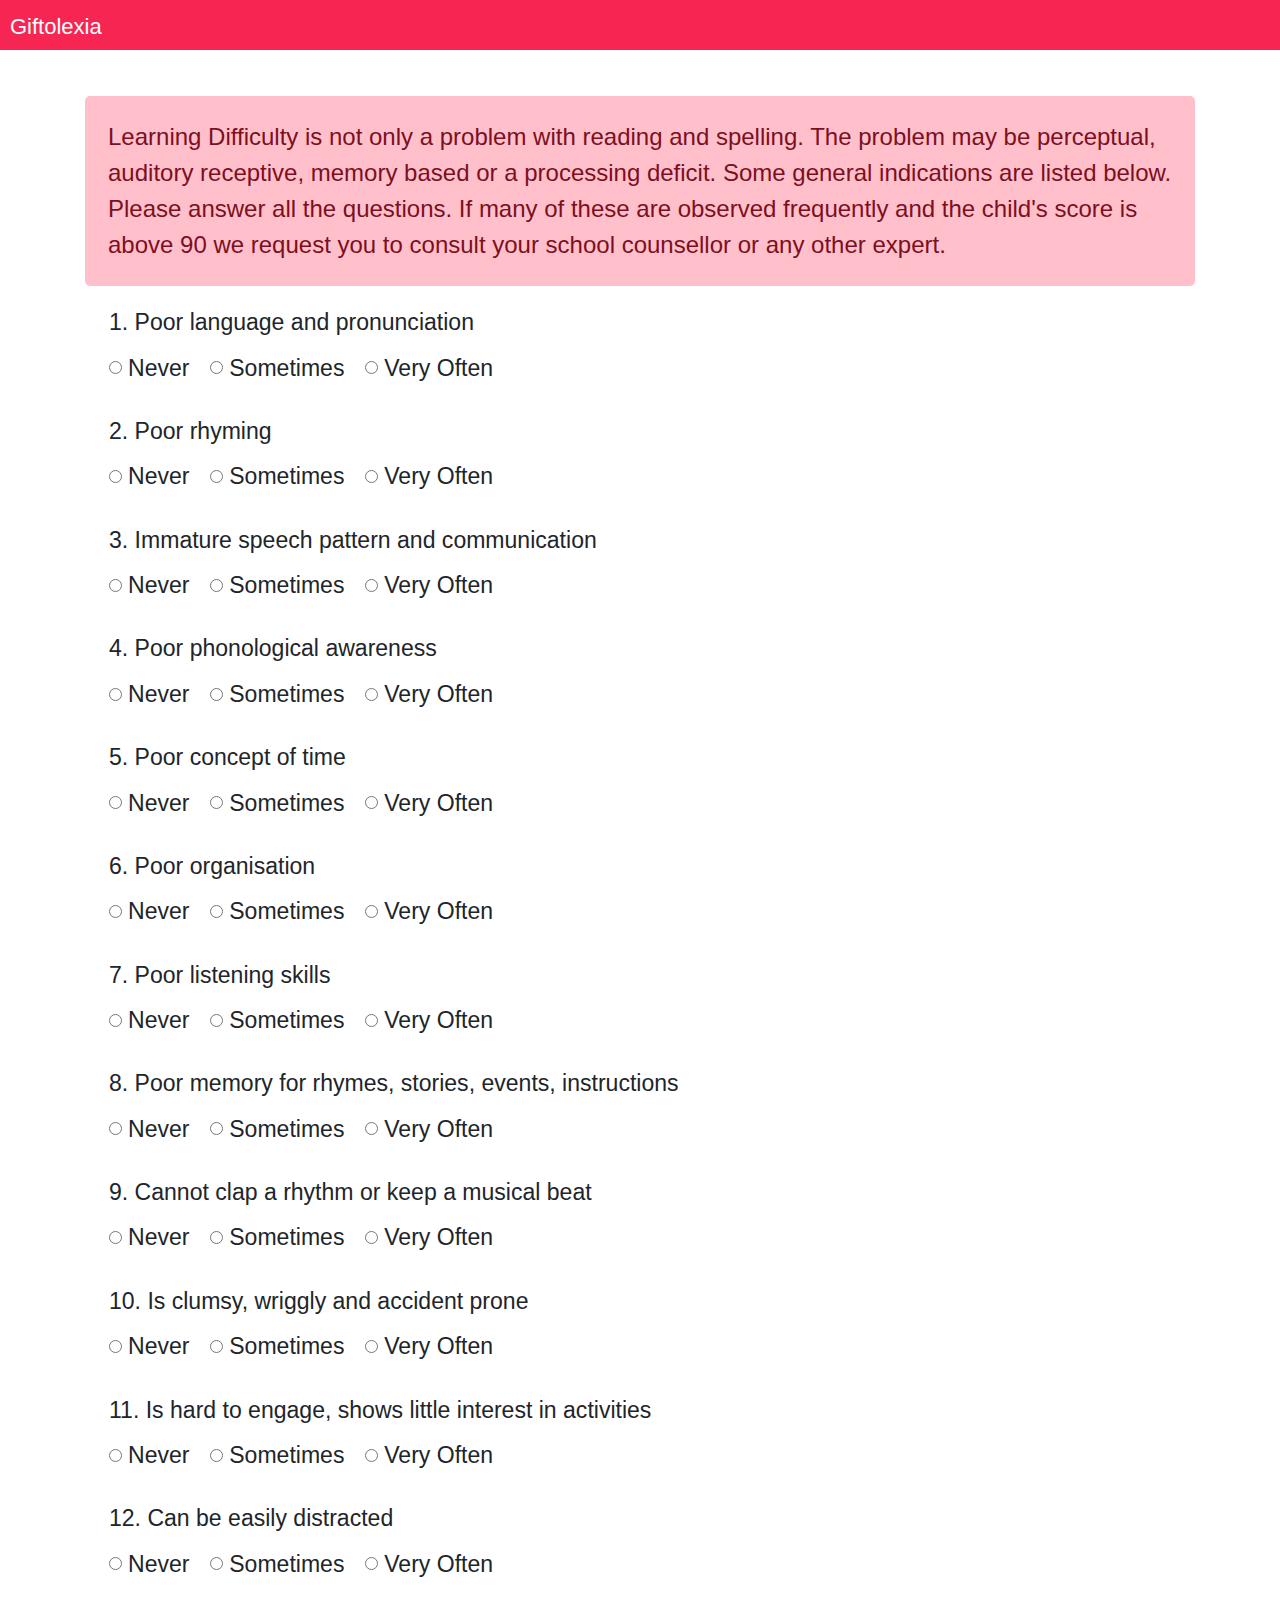
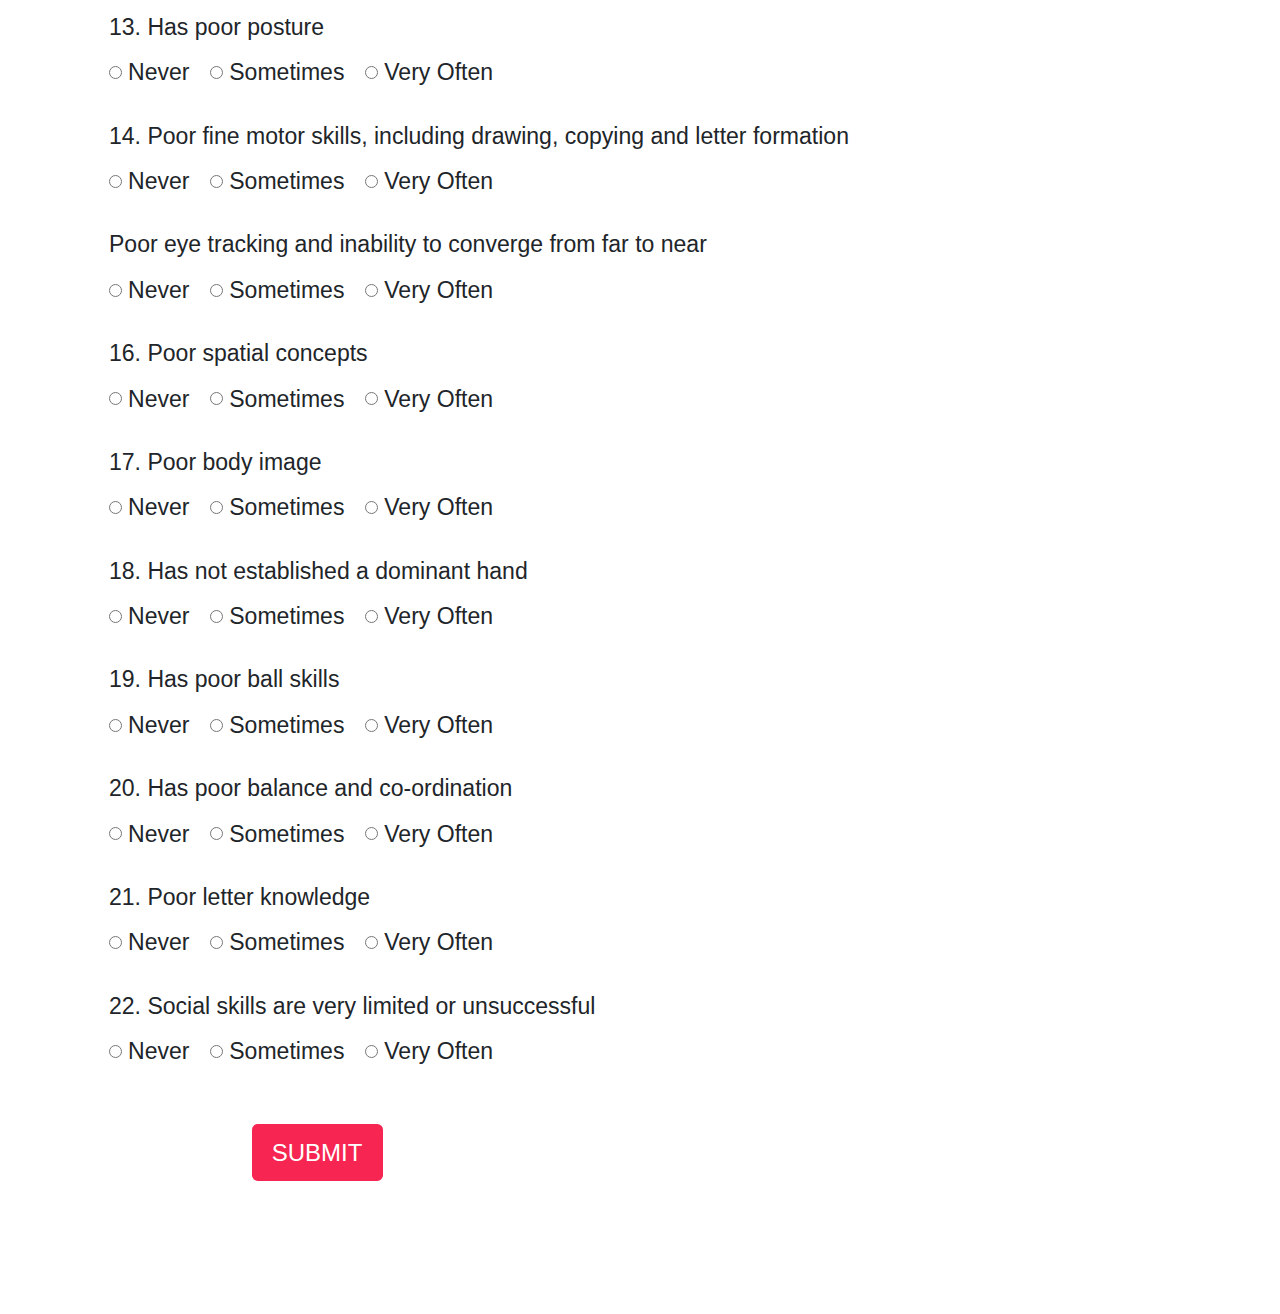
==== commit 2a3955c9: "Made all the inputs required" ====
--- a/3-to-5.html
+++ b/3-to-5.html
@@ -12,7 +12,7 @@
         integrity="sha256-CSXorXvZcTkaix6Yvo6HppcZGetbYMGWSFlBw8HfCJo=" crossorigin="anonymous"></script>
 </head>
 
-<body>
+<body onload="addRequired()">
 
     <nav class="navbar navbar-dark fixed-top" id="header">
         <span class="navbar-brand mb-0 h1" id="header-name">Giftolexia</span>
@@ -26,407 +26,408 @@
             If many of these are observed frequently and the child's score is above 90 we request you
             to consult your school counsellor or any other expert.
         </p>
-
-        <div class="form-check">
-            <label for="question1set">1. Poor language and pronunciation</label>
-            <div id="question1set">
-                <div class="form-check form-check-inline">
-                    <input class="form-check-input" type="radio" name="Q1" id="Q1a" value="1">
-                    <label class="form-check-label" for="Q1a">Never</label>
-                </div>
-                <div class="form-check form-check-inline">
-                    <input class="form-check-input" type="radio" name="Q1" id="Q1b" value="3">
-                    <label class="form-check-label" for="Q1b">Sometimes</label>
-                </div>
-                <div class="form-check form-check-inline">
-                    <input class="form-check-input" type="radio" name="Q1" id="Q1c" value="5">
-                    <label class="form-check-label" for="Q1c">Very Often</label>
-                </div>
-            </div>
-        </div>
-        <br />
-        <div class="form-check">
-            <label for="question2set">2. Poor rhyming </label>
-            <div id="question2set">
-                <div class="form-check form-check-inline">
-                    <input class="form-check-input" type="radio" name="Q2" id="Q2a" value="1">
-                    <label class="form-check-label" for="Q2a">Never</label>
-                </div>
-                <div class="form-check form-check-inline">
-                    <input class="form-check-input" type="radio" name="Q2" id="Q2b" value="3">
-                    <label class="form-check-label" for="Q2b">Sometimes</label>
-                </div>
-                <div class="form-check form-check-inline">
-                    <input class="form-check-input" type="radio" name="Q2" id="Q2c" value="5">
-                    <label class="form-check-label" for="Q2c">Very Often</label>
-                </div>
-            </div>
-        </div>
-        <br />
-        <div class="form-check">
-            <label for="question3set">3. Immature speech pattern and communication </label>
-            <div id="question3set">
-                <div class="form-check form-check-inline">
-                    <input class="form-check-input" type="radio" name="Q3" id="Q3a" value="1">
-                    <label class="form-check-label" for="Q3a">Never</label>
-                </div>
-                <div class="form-check form-check-inline">
-                    <input class="form-check-input" type="radio" name="Q3" id="Q3b" value="3">
-                    <label class="form-check-label" for="Q3b">Sometimes</label>
-                </div>
-                <div class="form-check form-check-inline">
-                    <input class="form-check-input" type="radio" name="Q3" id="Q3c" value="5">
-                    <label class="form-check-label" for="Q3c">Very Often</label>
-                </div>
-            </div>
-        </div>
-        <br />
-        <div class="form-check">
-            <label for="question4set">4. Poor phonological awareness </label>
-            <div id="question4set">
-                <div class="form-check form-check-inline">
-                    <input class="form-check-input" type="radio" name="Q4" id="Q4a" value="1">
-                    <label class="form-check-label" for="Q4a">Never</label>
-                </div>
-                <div class="form-check form-check-inline">
-                    <input class="form-check-input" type="radio" name="Q4" id="Q4b" value="3">
-                    <label class="form-check-label" for="Q4b">Sometimes</label>
-                </div>
-                <div class="form-check form-check-inline">
-                    <input class="form-check-input" type="radio" name="Q4" id="Q4c" value="5">
-                    <label class="form-check-label" for="Q4c">Very Often</label>
-                </div>
-            </div>
-        </div>
-        <br />
-        <div class="form-check">
-            <label for="question5set">5. Poor concept of time </label>
-            <div id="question5set">
-                <div class="form-check form-check-inline">
-                    <input class="form-check-input" type="radio" name="Q5" id="Q5a" value="1">
-                    <label class="form-check-label" for="Q5a">Never</label>
-                </div>
-                <div class="form-check form-check-inline">
-                    <input class="form-check-input" type="radio" name="Q5" id="Q5b" value="3">
-                    <label class="form-check-label" for="Q5b">Sometimes</label>
-                </div>
-                <div class="form-check form-check-inline">
-                    <input class="form-check-input" type="radio" name="Q5" id="Q5c" value="5">
-                    <label class="form-check-label" for="Q5c">Very Often</label>
-                </div>
-            </div>
-        </div>
-        <br />
-        <div class="form-check">
-            <label for="question6set">6. Poor organisation </label>
-            <div id="question6set">
-                <div class="form-check form-check-inline">
-                    <input class="form-check-input" type="radio" name="Q6" id="Q6a" value="1">
-                    <label class="form-check-label" for="Q6a">Never</label>
-                </div>
-                <div class="form-check form-check-inline">
-                    <input class="form-check-input" type="radio" name="Q6" id="Q6b" value="3">
-                    <label class="form-check-label" for="Q6b">Sometimes</label>
-                </div>
-                <div class="form-check form-check-inline">
-                    <input class="form-check-input" type="radio" name="Q6" id="Q6c" value="5">
-                    <label class="form-check-label" for="Q6c">Very Often</label>
-                </div>
-            </div>
-        </div>
-        <br />
-        <div class="form-check">
-            <label for="question7set">7. Poor listening skills </label>
-            <div id="question7set">
-                <div class="form-check form-check-inline">
-                    <input class="form-check-input" type="radio" name="Q7" id="Q7a" value="1">
-                    <label class="form-check-label" for="Q7a">Never</label>
-                </div>
-                <div class="form-check form-check-inline">
-                    <input class="form-check-input" type="radio" name="Q7" id="Q7b" value="3">
-                    <label class="form-check-label" for="Q7b">Sometimes</label>
-                </div>
-                <div class="form-check form-check-inline">
-                    <input class="form-check-input" type="radio" name="Q7" id="Q7c" value="5">
-                    <label class="form-check-label" for="Q7c">Very Often</label>
-                </div>
-            </div>
-        </div>
-        <br />
-        <div class="form-check">
-            <label for="question8set">8. Poor memory for rhymes, stories, events, instructions </label>
-            <div id="question8set">
-                <div class="form-check form-check-inline">
-                    <input class="form-check-input" type="radio" name="Q8" id="Q8a" value="1">
-                    <label class="form-check-label" for="Q8a">Never</label>
-                </div>
-                <div class="form-check form-check-inline">
-                    <input class="form-check-input" type="radio" name="Q8" id="Q8b" value="3">
-                    <label class="form-check-label" for="Q8b">Sometimes</label>
-                </div>
-                <div class="form-check form-check-inline">
-                    <input class="form-check-input" type="radio" name="Q8" id="Q8c" value="5">
-                    <label class="form-check-label" for="Q8c">Very Often</label>
-                </div>
-            </div>
-        </div>
-        <br />
-        <div class="form-check">
-            <label for="question9set">9. Cannot clap a rhythm or keep a musical beat </label>
-            <div id="question9set">
-                <div class="form-check form-check-inline">
-                    <input class="form-check-input" type="radio" name="Q9" id="Q9a" value="1">
-                    <label class="form-check-label" for="Q9a">Never</label>
-                </div>
-                <div class="form-check form-check-inline">
-                    <input class="form-check-input" type="radio" name="Q9" id="Q9b" value="3">
-                    <label class="form-check-label" for="Q9b">Sometimes</label>
-                </div>
-                <div class="form-check form-check-inline">
-                    <input class="form-check-input" type="radio" name="Q9" id="Q9c" value="5">
-                    <label class="form-check-label" for="Q9c">Very Often</label>
-                </div>
-            </div>
-        </div>
-        <br />
-        <div class="form-check">
-            <label for="question10set">10. Is clumsy, wriggly and accident prone </label>
-            <div id="question10set">
-                <div class="form-check form-check-inline">
-                    <input class="form-check-input" type="radio" name="Q10" id="Q10a" value="1">
-                    <label class="form-check-label" for="Q10a">Never</label>
-                </div>
-                <div class="form-check form-check-inline">
-                    <input class="form-check-input" type="radio" name="Q10" id="Q10b" value="3">
-                    <label class="form-check-label" for="Q10b">Sometimes</label>
-                </div>
-                <div class="form-check form-check-inline">
-                    <input class="form-check-input" type="radio" name="Q10" id="Q10c" value="5">
-                    <label class="form-check-label" for="Q10c">Very Often</label>
-                </div>
-            </div>
-        </div>
-        <br />
-        <div class="form-check">
-            <label for="question11set">11. Is hard to engage, shows little interest in activities</label>
-            <div id="question11set">
-                <div class="form-check form-check-inline">
-                    <input class="form-check-input" type="radio" name="Q11" id="Q11a" value="1">
-                    <label class="form-check-label" for="Q11a">Never</label>
-                </div>
-                <div class="form-check form-check-inline">
-                    <input class="form-check-input" type="radio" name="Q11" id="Q11b" value="3">
-                    <label class="form-check-label" for="Q11b">Sometimes</label>
-                </div>
-                <div class="form-check form-check-inline">
-                    <input class="form-check-input" type="radio" name="Q11" id="Q11c" value="5">
-                    <label class="form-check-label" for="Q11c">Very Often</label>
-                </div>
-            </div>
-        </div>
-        <br />
-        <div class="form-check">
-            <label for="question12set">12. Can be easily distracted </label>
-            <div id="question12set">
-                <div class="form-check form-check-inline">
-                    <input class="form-check-input" type="radio" name="Q12" id="Q12a" value="1">
-                    <label class="form-check-label" for="Q12a">Never</label>
-                </div>
-                <div class="form-check form-check-inline">
-                    <input class="form-check-input" type="radio" name="Q12" id="Q12b" value="3">
-                    <label class="form-check-label" for="Q12b">Sometimes</label>
-                </div>
-                <div class="form-check form-check-inline">
-                    <input class="form-check-input" type="radio" name="Q12" id="Q12c" value="5">
-                    <label class="form-check-label" for="Q12c">Very Often</label>
-                </div>
-            </div>
-        </div>
-        <br />
-        <div class="form-check">
-            <label for="question13set">13. Has poor posture </label>
-            <div id="question13set">
-                <div class="form-check form-check-inline">
-                    <input class="form-check-input" type="radio" name="Q13" id="Q13a" value="1">
-                    <label class="form-check-label" for="Q13a">Never</label>
-                </div>
-                <div class="form-check form-check-inline">
-                    <input class="form-check-input" type="radio" name="Q13" id="Q13b" value="3">
-                    <label class="form-check-label" for="Q13b">Sometimes</label>
-                </div>
-                <div class="form-check form-check-inline">
-                    <input class="form-check-input" type="radio" name="Q13" id="Q13c" value="5">
-                    <label class="form-check-label" for="Q13c">Very Often</label>
-                </div>
-            </div>
-        </div>
-        <br />
-        <div class="form-check">
-            <label for="question14set">14. Poor fine motor skills, including drawing, copying and letter
-                formation</label>
-            <div id="question14set">
-                <div class="form-check form-check-inline">
-                    <input class="form-check-input" type="radio" name="Q14" id="Q14a" value="1">
-                    <label class="form-check-label" for="Q14a">Never</label>
-                </div>
-                <div class="form-check form-check-inline">
-                    <input class="form-check-input" type="radio" name="Q14" id="Q14b" value="3">
-                    <label class="form-check-label" for="Q14b">Sometimes</label>
-                </div>
-                <div class="form-check form-check-inline">
-                    <input class="form-check-input" type="radio" name="Q14" id="Q14c" value="5">
-                    <label class="form-check-label" for="Q14c">Very Often</label>
-                </div>
-            </div>
-        </div>
-        <br />
-        <div class="form-check">
-            <label for="question15set">Poor eye tracking and inability to converge from far to near </label>
-            <div id="question15set">
-                <div class="form-check form-check-inline">
-                    <input class="form-check-input" type="radio" name="Q15" id="Q15a" value="1">
-                    <label class="form-check-label" for="Q15a">Never</label>
-                </div>
-                <div class="form-check form-check-inline">
-                    <input class="form-check-input" type="radio" name="Q15" id="Q15b" value="3">
-                    <label class="form-check-label" for="Q15b">Sometimes</label>
-                </div>
-                <div class="form-check form-check-inline">
-                    <input class="form-check-input" type="radio" name="Q15" id="Q15c" value="5">
-                    <label class="form-check-label" for="Q15c">Very Often</label>
-                </div>
-            </div>
-        </div>
-        <br />
-        <div class="form-check">
-            <label for="question16set">16. Poor spatial concepts </label>
-            <div id="question16set">
-                <div class="form-check form-check-inline">
-                    <input class="form-check-input" type="radio" name="Q16" id="Q16a" value="1">
-                    <label class="form-check-label" for="Q16a">Never</label>
-                </div>
-                <div class="form-check form-check-inline">
-                    <input class="form-check-input" type="radio" name="Q16" id="Q16b" value="3">
-                    <label class="form-check-label" for="Q16b">Sometimes</label>
-                </div>
-                <div class="form-check form-check-inline">
-                    <input class="form-check-input" type="radio" name="Q16" id="Q16c" value="5">
-                    <label class="form-check-label" for="Q16c">Very Often</label>
-                </div>
-            </div>
-        </div>
-        <br />
-        <div class="form-check">
-            <label for="question17set">17. Poor body image</label>
-            <div id="question17set">
-                <div class="form-check form-check-inline">
-                    <input class="form-check-input" type="radio" name="Q17" id="Q17a" value="1">
-                    <label class="form-check-label" for="Q17a">Never</label>
-                </div>
-                <div class="form-check form-check-inline">
-                    <input class="form-check-input" type="radio" name="Q17" id="Q17b" value="3">
-                    <label class="form-check-label" for="Q17b">Sometimes</label>
-                </div>
-                <div class="form-check form-check-inline">
-                    <input class="form-check-input" type="radio" name="Q17" id="Q17c" value="5">
-                    <label class="form-check-label" for="Q17c">Very Often</label>
-                </div>
-            </div>
-        </div>
-        <br />
-        <div class="form-check">
-            <label for="question18set">18. Has not established a dominant hand </label>
-            <div id="question18set">
-                <div class="form-check form-check-inline">
-                    <input class="form-check-input" type="radio" name="Q18" id="Q18a" value="1">
-                    <label class="form-check-label" for="Q18a">Never</label>
-                </div>
-                <div class="form-check form-check-inline">
-                    <input class="form-check-input" type="radio" name="Q18" id="Q18b" value="3">
-                    <label class="form-check-label" for="Q18b">Sometimes</label>
-                </div>
-                <div class="form-check form-check-inline">
-                    <input class="form-check-input" type="radio" name="Q18" id="Q18c" value="5">
-                    <label class="form-check-label" for="Q18c">Very Often</label>
-                </div>
-            </div>
-        </div>
-        <br />
-        <div class="form-check">
-            <label for="question19set">19. Has poor ball skills </label>
-            <div id="question19set">
-                <div class="form-check form-check-inline">
-                    <input class="form-check-input" type="radio" name="Q19" id="Q19a" value="1">
-                    <label class="form-check-label" for="Q19a">Never</label>
-                </div>
-                <div class="form-check form-check-inline">
-                    <input class="form-check-input" type="radio" name="Q19" id="Q19b" value="3">
-                    <label class="form-check-label" for="Q19b">Sometimes</label>
-                </div>
-                <div class="form-check form-check-inline">
-                    <input class="form-check-input" type="radio" name="Q19" id="Q19c" value="5">
-                    <label class="form-check-label" for="Q19c">Very Often</label>
-                </div>
-            </div>
-        </div>
-        <br />
-        <div class="form-check">
-            <label for="question20set">20. Has poor balance and co-ordination </label>
-            <div id="question20set">
-                <div class="form-check form-check-inline">
-                    <input class="form-check-input" type="radio" name="Q20" id="Q20a" value="1">
-                    <label class="form-check-label" for="Q20a">Never</label>
-                </div>
-                <div class="form-check form-check-inline">
-                    <input class="form-check-input" type="radio" name="Q20" id="Q20b" value="3">
-                    <label class="form-check-label" for="Q20b">Sometimes</label>
-                </div>
-                <div class="form-check form-check-inline">
-                    <input class="form-check-input" type="radio" name="Q20" id="Q20c" value="5">
-                    <label class="form-check-label" for="Q20c">Very Often</label>
-                </div>
-            </div>
-        </div>
-        <br />
-        <div class="form-check">
-            <label for="question21set">21. Poor letter knowledge </label>
-            <div id="question21set">
-                <div class="form-check form-check-inline">
-                    <input class="form-check-input" type="radio" name="Q21" id="Q21a" value="1">
-                    <label class="form-check-label" for="Q21a">Never</label>
-                </div>
-                <div class="form-check form-check-inline">
-                    <input class="form-check-input" type="radio" name="Q21" id="Q21b" value="3">
-                    <label class="form-check-label" for="Q21b">Sometimes</label>
-                </div>
-                <div class="form-check form-check-inline">
-                    <input class="form-check-input" type="radio" name="Q21" id="Q21c" value="5">
-                    <label class="form-check-label" for="Q21c">Very Often</label>
-                </div>
-            </div>
-        </div>
-        <br />
-        <div class="form-check">
-            <label for="question22set">22. Social skills are very limited or unsuccessful </label>
-            <div id="question22set">
-                <div class="form-check form-check-inline">
-                    <input class="form-check-input" type="radio" name="Q22" id="Q22a" value="1">
-                    <label class="form-check-label" for="Q22a">Never</label>
-                </div>
-                <div class="form-check form-check-inline">
-                    <input class="form-check-input" type="radio" name="Q22" id="Q22b" value="3">
-                    <label class="form-check-label" for="Q22b">Sometimes</label>
-                </div>
-                <div class="form-check form-check-inline">
-                    <input class="form-check-input" type="radio" name="Q22" id="Q22c" value="5">
-                    <label class="form-check-label" for="Q22c">Very Often</label>
-                </div>
-            </div>
-        </div>
-        <div>
-            <a href="Results.html" id="test-submit" class="btn btn-lg" onclick="total()"> SUBMIT</a>
-        </div>
-
+        <form action="Results.html" id="form">
+            <div class="form-check">
+                <label for="question1set">1. Poor language and pronunciation</label>
+                <div id="question1set">
+                    <div class="form-check form-check-inline">
+                        <input class="form-check-input" type="radio" name="Q1" id="Q1a" value="1">
+                        <label class="form-check-label" for="Q1a">Never</label>
+                    </div>
+                    <div class="form-check form-check-inline">
+                        <input class="form-check-input" type="radio" name="Q1" id="Q1b" value="3">
+                        <label class="form-check-label" for="Q1b">Sometimes</label>
+                    </div>
+                    <div class="form-check form-check-inline">
+                        <input class="form-check-input" type="radio" name="Q1" id="Q1c" value="5">
+                        <label class="form-check-label" for="Q1c">Very Often</label>
+                    </div>
+                </div>
+            </div>
+            <br />
+            <div class="form-check">
+                <label for="question2set">2. Poor rhyming </label>
+                <div id="question2set">
+                    <div class="form-check form-check-inline">
+                        <input class="form-check-input" type="radio" name="Q2" id="Q2a" value="1">
+                        <label class="form-check-label" for="Q2a">Never</label>
+                    </div>
+                    <div class="form-check form-check-inline">
+                        <input class="form-check-input" type="radio" name="Q2" id="Q2b" value="3">
+                        <label class="form-check-label" for="Q2b">Sometimes</label>
+                    </div>
+                    <div class="form-check form-check-inline">
+                        <input class="form-check-input" type="radio" name="Q2" id="Q2c" value="5">
+                        <label class="form-check-label" for="Q2c">Very Often</label>
+                    </div>
+                </div>
+            </div>
+            <br />
+            <div class="form-check">
+                <label for="question3set">3. Immature speech pattern and communication </label>
+                <div id="question3set">
+                    <div class="form-check form-check-inline">
+                        <input class="form-check-input" type="radio" name="Q3" id="Q3a" value="1">
+                        <label class="form-check-label" for="Q3a">Never</label>
+                    </div>
+                    <div class="form-check form-check-inline">
+                        <input class="form-check-input" type="radio" name="Q3" id="Q3b" value="3">
+                        <label class="form-check-label" for="Q3b">Sometimes</label>
+                    </div>
+                    <div class="form-check form-check-inline">
+                        <input class="form-check-input" type="radio" name="Q3" id="Q3c" value="5">
+                        <label class="form-check-label" for="Q3c">Very Often</label>
+                    </div>
+                </div>
+            </div>
+            <br />
+            <div class="form-check">
+                <label for="question4set">4. Poor phonological awareness </label>
+                <div id="question4set">
+                    <div class="form-check form-check-inline">
+                        <input class="form-check-input" type="radio" name="Q4" id="Q4a" value="1">
+                        <label class="form-check-label" for="Q4a">Never</label>
+                    </div>
+                    <div class="form-check form-check-inline">
+                        <input class="form-check-input" type="radio" name="Q4" id="Q4b" value="3">
+                        <label class="form-check-label" for="Q4b">Sometimes</label>
+                    </div>
+                    <div class="form-check form-check-inline">
+                        <input class="form-check-input" type="radio" name="Q4" id="Q4c" value="5">
+                        <label class="form-check-label" for="Q4c">Very Often</label>
+                    </div>
+                </div>
+            </div>
+            <br />
+            <div class="form-check">
+                <label for="question5set">5. Poor concept of time </label>
+                <div id="question5set">
+                    <div class="form-check form-check-inline">
+                        <input class="form-check-input" type="radio" name="Q5" id="Q5a" value="1">
+                        <label class="form-check-label" for="Q5a">Never</label>
+                    </div>
+                    <div class="form-check form-check-inline">
+                        <input class="form-check-input" type="radio" name="Q5" id="Q5b" value="3">
+                        <label class="form-check-label" for="Q5b">Sometimes</label>
+                    </div>
+                    <div class="form-check form-check-inline">
+                        <input class="form-check-input" type="radio" name="Q5" id="Q5c" value="5">
+                        <label class="form-check-label" for="Q5c">Very Often</label>
+                    </div>
+                </div>
+            </div>
+            <br />
+            <div class="form-check">
+                <label for="question6set">6. Poor organisation </label>
+                <div id="question6set">
+                    <div class="form-check form-check-inline">
+                        <input class="form-check-input" type="radio" name="Q6" id="Q6a" value="1">
+                        <label class="form-check-label" for="Q6a">Never</label>
+                    </div>
+                    <div class="form-check form-check-inline">
+                        <input class="form-check-input" type="radio" name="Q6" id="Q6b" value="3">
+                        <label class="form-check-label" for="Q6b">Sometimes</label>
+                    </div>
+                    <div class="form-check form-check-inline">
+                        <input class="form-check-input" type="radio" name="Q6" id="Q6c" value="5">
+                        <label class="form-check-label" for="Q6c">Very Often</label>
+                    </div>
+                </div>
+            </div>
+            <br />
+            <div class="form-check">
+                <label for="question7set">7. Poor listening skills </label>
+                <div id="question7set">
+                    <div class="form-check form-check-inline">
+                        <input class="form-check-input" type="radio" name="Q7" id="Q7a" value="1">
+                        <label class="form-check-label" for="Q7a">Never</label>
+                    </div>
+                    <div class="form-check form-check-inline">
+                        <input class="form-check-input" type="radio" name="Q7" id="Q7b" value="3">
+                        <label class="form-check-label" for="Q7b">Sometimes</label>
+                    </div>
+                    <div class="form-check form-check-inline">
+                        <input class="form-check-input" type="radio" name="Q7" id="Q7c" value="5">
+                        <label class="form-check-label" for="Q7c">Very Often</label>
+                    </div>
+                </div>
+            </div>
+            <br />
+            <div class="form-check">
+                <label for="question8set">8. Poor memory for rhymes, stories, events, instructions </label>
+                <div id="question8set">
+                    <div class="form-check form-check-inline">
+                        <input class="form-check-input" type="radio" name="Q8" id="Q8a" value="1">
+                        <label class="form-check-label" for="Q8a">Never</label>
+                    </div>
+                    <div class="form-check form-check-inline">
+                        <input class="form-check-input" type="radio" name="Q8" id="Q8b" value="3">
+                        <label class="form-check-label" for="Q8b">Sometimes</label>
+                    </div>
+                    <div class="form-check form-check-inline">
+                        <input class="form-check-input" type="radio" name="Q8" id="Q8c" value="5">
+                        <label class="form-check-label" for="Q8c">Very Often</label>
+                    </div>
+                </div>
+            </div>
+            <br />
+            <div class="form-check">
+                <label for="question9set">9. Cannot clap a rhythm or keep a musical beat </label>
+                <div id="question9set">
+                    <div class="form-check form-check-inline">
+                        <input class="form-check-input" type="radio" name="Q9" id="Q9a" value="1">
+                        <label class="form-check-label" for="Q9a">Never</label>
+                    </div>
+                    <div class="form-check form-check-inline">
+                        <input class="form-check-input" type="radio" name="Q9" id="Q9b" value="3">
+                        <label class="form-check-label" for="Q9b">Sometimes</label>
+                    </div>
+                    <div class="form-check form-check-inline">
+                        <input class="form-check-input" type="radio" name="Q9" id="Q9c" value="5">
+                        <label class="form-check-label" for="Q9c">Very Often</label>
+                    </div>
+                </div>
+            </div>
+            <br />
+            <div class="form-check">
+                <label for="question10set">10. Is clumsy, wriggly and accident prone </label>
+                <div id="question10set">
+                    <div class="form-check form-check-inline">
+                        <input class="form-check-input" type="radio" name="Q10" id="Q10a" value="1">
+                        <label class="form-check-label" for="Q10a">Never</label>
+                    </div>
+                    <div class="form-check form-check-inline">
+                        <input class="form-check-input" type="radio" name="Q10" id="Q10b" value="3">
+                        <label class="form-check-label" for="Q10b">Sometimes</label>
+                    </div>
+                    <div class="form-check form-check-inline">
+                        <input class="form-check-input" type="radio" name="Q10" id="Q10c" value="5">
+                        <label class="form-check-label" for="Q10c">Very Often</label>
+                    </div>
+                </div>
+            </div>
+            <br />
+            <div class="form-check">
+                <label for="question11set">11. Is hard to engage, shows little interest in activities</label>
+                <div id="question11set">
+                    <div class="form-check form-check-inline">
+                        <input class="form-check-input" type="radio" name="Q11" id="Q11a" value="1">
+                        <label class="form-check-label" for="Q11a">Never</label>
+                    </div>
+                    <div class="form-check form-check-inline">
+                        <input class="form-check-input" type="radio" name="Q11" id="Q11b" value="3">
+                        <label class="form-check-label" for="Q11b">Sometimes</label>
+                    </div>
+                    <div class="form-check form-check-inline">
+                        <input class="form-check-input" type="radio" name="Q11" id="Q11c" value="5">
+                        <label class="form-check-label" for="Q11c">Very Often</label>
+                    </div>
+                </div>
+            </div>
+            <br />
+            <div class="form-check">
+                <label for="question12set">12. Can be easily distracted </label>
+                <div id="question12set">
+                    <div class="form-check form-check-inline">
+                        <input class="form-check-input" type="radio" name="Q12" id="Q12a" value="1">
+                        <label class="form-check-label" for="Q12a">Never</label>
+                    </div>
+                    <div class="form-check form-check-inline">
+                        <input class="form-check-input" type="radio" name="Q12" id="Q12b" value="3">
+                        <label class="form-check-label" for="Q12b">Sometimes</label>
+                    </div>
+                    <div class="form-check form-check-inline">
+                        <input class="form-check-input" type="radio" name="Q12" id="Q12c" value="5">
+                        <label class="form-check-label" for="Q12c">Very Often</label>
+                    </div>
+                </div>
+            </div>
+            <br />
+            <div class="form-check">
+                <label for="question13set">13. Has poor posture </label>
+                <div id="question13set">
+                    <div class="form-check form-check-inline">
+                        <input class="form-check-input" type="radio" name="Q13" id="Q13a" value="1">
+                        <label class="form-check-label" for="Q13a">Never</label>
+                    </div>
+                    <div class="form-check form-check-inline">
+                        <input class="form-check-input" type="radio" name="Q13" id="Q13b" value="3">
+                        <label class="form-check-label" for="Q13b">Sometimes</label>
+                    </div>
+                    <div class="form-check form-check-inline">
+                        <input class="form-check-input" type="radio" name="Q13" id="Q13c" value="5">
+                        <label class="form-check-label" for="Q13c">Very Often</label>
+                    </div>
+                </div>
+            </div>
+            <br />
+            <div class="form-check">
+                <label for="question14set">14. Poor fine motor skills, including drawing, copying and letter
+                    formation</label>
+                <div id="question14set">
+                    <div class="form-check form-check-inline">
+                        <input class="form-check-input" type="radio" name="Q14" id="Q14a" value="1">
+                        <label class="form-check-label" for="Q14a">Never</label>
+                    </div>
+                    <div class="form-check form-check-inline">
+                        <input class="form-check-input" type="radio" name="Q14" id="Q14b" value="3">
+                        <label class="form-check-label" for="Q14b">Sometimes</label>
+                    </div>
+                    <div class="form-check form-check-inline">
+                        <input class="form-check-input" type="radio" name="Q14" id="Q14c" value="5">
+                        <label class="form-check-label" for="Q14c">Very Often</label>
+                    </div>
+                </div>
+            </div>
+            <br />
+            <div class="form-check">
+                <label for="question15set">Poor eye tracking and inability to converge from far to near </label>
+                <div id="question15set">
+                    <div class="form-check form-check-inline">
+                        <input class="form-check-input" type="radio" name="Q15" id="Q15a" value="1">
+                        <label class="form-check-label" for="Q15a">Never</label>
+                    </div>
+                    <div class="form-check form-check-inline">
+                        <input class="form-check-input" type="radio" name="Q15" id="Q15b" value="3">
+                        <label class="form-check-label" for="Q15b">Sometimes</label>
+                    </div>
+                    <div class="form-check form-check-inline">
+                        <input class="form-check-input" type="radio" name="Q15" id="Q15c" value="5">
+                        <label class="form-check-label" for="Q15c">Very Often</label>
+                    </div>
+                </div>
+            </div>
+            <br />
+            <div class="form-check">
+                <label for="question16set">16. Poor spatial concepts </label>
+                <div id="question16set">
+                    <div class="form-check form-check-inline">
+                        <input class="form-check-input" type="radio" name="Q16" id="Q16a" value="1">
+                        <label class="form-check-label" for="Q16a">Never</label>
+                    </div>
+                    <div class="form-check form-check-inline">
+                        <input class="form-check-input" type="radio" name="Q16" id="Q16b" value="3">
+                        <label class="form-check-label" for="Q16b">Sometimes</label>
+                    </div>
+                    <div class="form-check form-check-inline">
+                        <input class="form-check-input" type="radio" name="Q16" id="Q16c" value="5">
+                        <label class="form-check-label" for="Q16c">Very Often</label>
+                    </div>
+                </div>
+            </div>
+            <br />
+            <div class="form-check">
+                <label for="question17set">17. Poor body image</label>
+                <div id="question17set">
+                    <div class="form-check form-check-inline">
+                        <input class="form-check-input" type="radio" name="Q17" id="Q17a" value="1">
+                        <label class="form-check-label" for="Q17a">Never</label>
+                    </div>
+                    <div class="form-check form-check-inline">
+                        <input class="form-check-input" type="radio" name="Q17" id="Q17b" value="3">
+                        <label class="form-check-label" for="Q17b">Sometimes</label>
+                    </div>
+                    <div class="form-check form-check-inline">
+                        <input class="form-check-input" type="radio" name="Q17" id="Q17c" value="5">
+                        <label class="form-check-label" for="Q17c">Very Often</label>
+                    </div>
+                </div>
+            </div>
+            <br />
+            <div class="form-check">
+                <label for="question18set">18. Has not established a dominant hand </label>
+                <div id="question18set">
+                    <div class="form-check form-check-inline">
+                        <input class="form-check-input" type="radio" name="Q18" id="Q18a" value="1">
+                        <label class="form-check-label" for="Q18a">Never</label>
+                    </div>
+                    <div class="form-check form-check-inline">
+                        <input class="form-check-input" type="radio" name="Q18" id="Q18b" value="3">
+                        <label class="form-check-label" for="Q18b">Sometimes</label>
+                    </div>
+                    <div class="form-check form-check-inline">
+                        <input class="form-check-input" type="radio" name="Q18" id="Q18c" value="5">
+                        <label class="form-check-label" for="Q18c">Very Often</label>
+                    </div>
+                </div>
+            </div>
+            <br />
+            <div class="form-check">
+                <label for="question19set">19. Has poor ball skills </label>
+                <div id="question19set">
+                    <div class="form-check form-check-inline">
+                        <input class="form-check-input" type="radio" name="Q19" id="Q19a" value="1">
+                        <label class="form-check-label" for="Q19a">Never</label>
+                    </div>
+                    <div class="form-check form-check-inline">
+                        <input class="form-check-input" type="radio" name="Q19" id="Q19b" value="3">
+                        <label class="form-check-label" for="Q19b">Sometimes</label>
+                    </div>
+                    <div class="form-check form-check-inline">
+                        <input class="form-check-input" type="radio" name="Q19" id="Q19c" value="5">
+                        <label class="form-check-label" for="Q19c">Very Often</label>
+                    </div>
+                </div>
+            </div>
+            <br />
+            <div class="form-check">
+                <label for="question20set">20. Has poor balance and co-ordination </label>
+                <div id="question20set">
+                    <div class="form-check form-check-inline">
+                        <input class="form-check-input" type="radio" name="Q20" id="Q20a" value="1">
+                        <label class="form-check-label" for="Q20a">Never</label>
+                    </div>
+                    <div class="form-check form-check-inline">
+                        <input class="form-check-input" type="radio" name="Q20" id="Q20b" value="3">
+                        <label class="form-check-label" for="Q20b">Sometimes</label>
+                    </div>
+                    <div class="form-check form-check-inline">
+                        <input class="form-check-input" type="radio" name="Q20" id="Q20c" value="5">
+                        <label class="form-check-label" for="Q20c">Very Often</label>
+                    </div>
+                </div>
+            </div>
+            <br />
+            <div class="form-check">
+                <label for="question21set">21. Poor letter knowledge </label>
+                <div id="question21set">
+                    <div class="form-check form-check-inline">
+                        <input class="form-check-input" type="radio" name="Q21" id="Q21a" value="1">
+                        <label class="form-check-label" for="Q21a">Never</label>
+                    </div>
+                    <div class="form-check form-check-inline">
+                        <input class="form-check-input" type="radio" name="Q21" id="Q21b" value="3">
+                        <label class="form-check-label" for="Q21b">Sometimes</label>
+                    </div>
+                    <div class="form-check form-check-inline">
+                        <input class="form-check-input" type="radio" name="Q21" id="Q21c" value="5">
+                        <label class="form-check-label" for="Q21c">Very Often</label>
+                    </div>
+                </div>
+            </div>
+            <br />
+            <div class="form-check">
+                <label for="question22set">22. Social skills are very limited or unsuccessful </label>
+                <div id="question22set">
+                    <div class="form-check form-check-inline">
+                        <input class="form-check-input" type="radio" name="Q22" id="Q22a" value="1">
+                        <label class="form-check-label" for="Q22a">Never</label>
+                    </div>
+                    <div class="form-check form-check-inline">
+                        <input class="form-check-input" type="radio" name="Q22" id="Q22b" value="3">
+                        <label class="form-check-label" for="Q22b">Sometimes</label>
+                    </div>
+                    <div class="form-check form-check-inline">
+                        <input class="form-check-input" type="radio" name="Q22" id="Q22c" value="5">
+                        <label class="form-check-label" for="Q22c">Very Often</label>
+                    </div>
+                </div>
+            </div>
+            <div>
+                <input type="submit" value="SUBMIT" class="btn btn-lg" id="test-submit" onclick="total()">
+                <!-- <a href="Results.html" id="test-submit" class="btn btn-lg" onclick="total()"> SUBMIT</a> -->
+            </div>
+        </form>
     </main>
 
 
